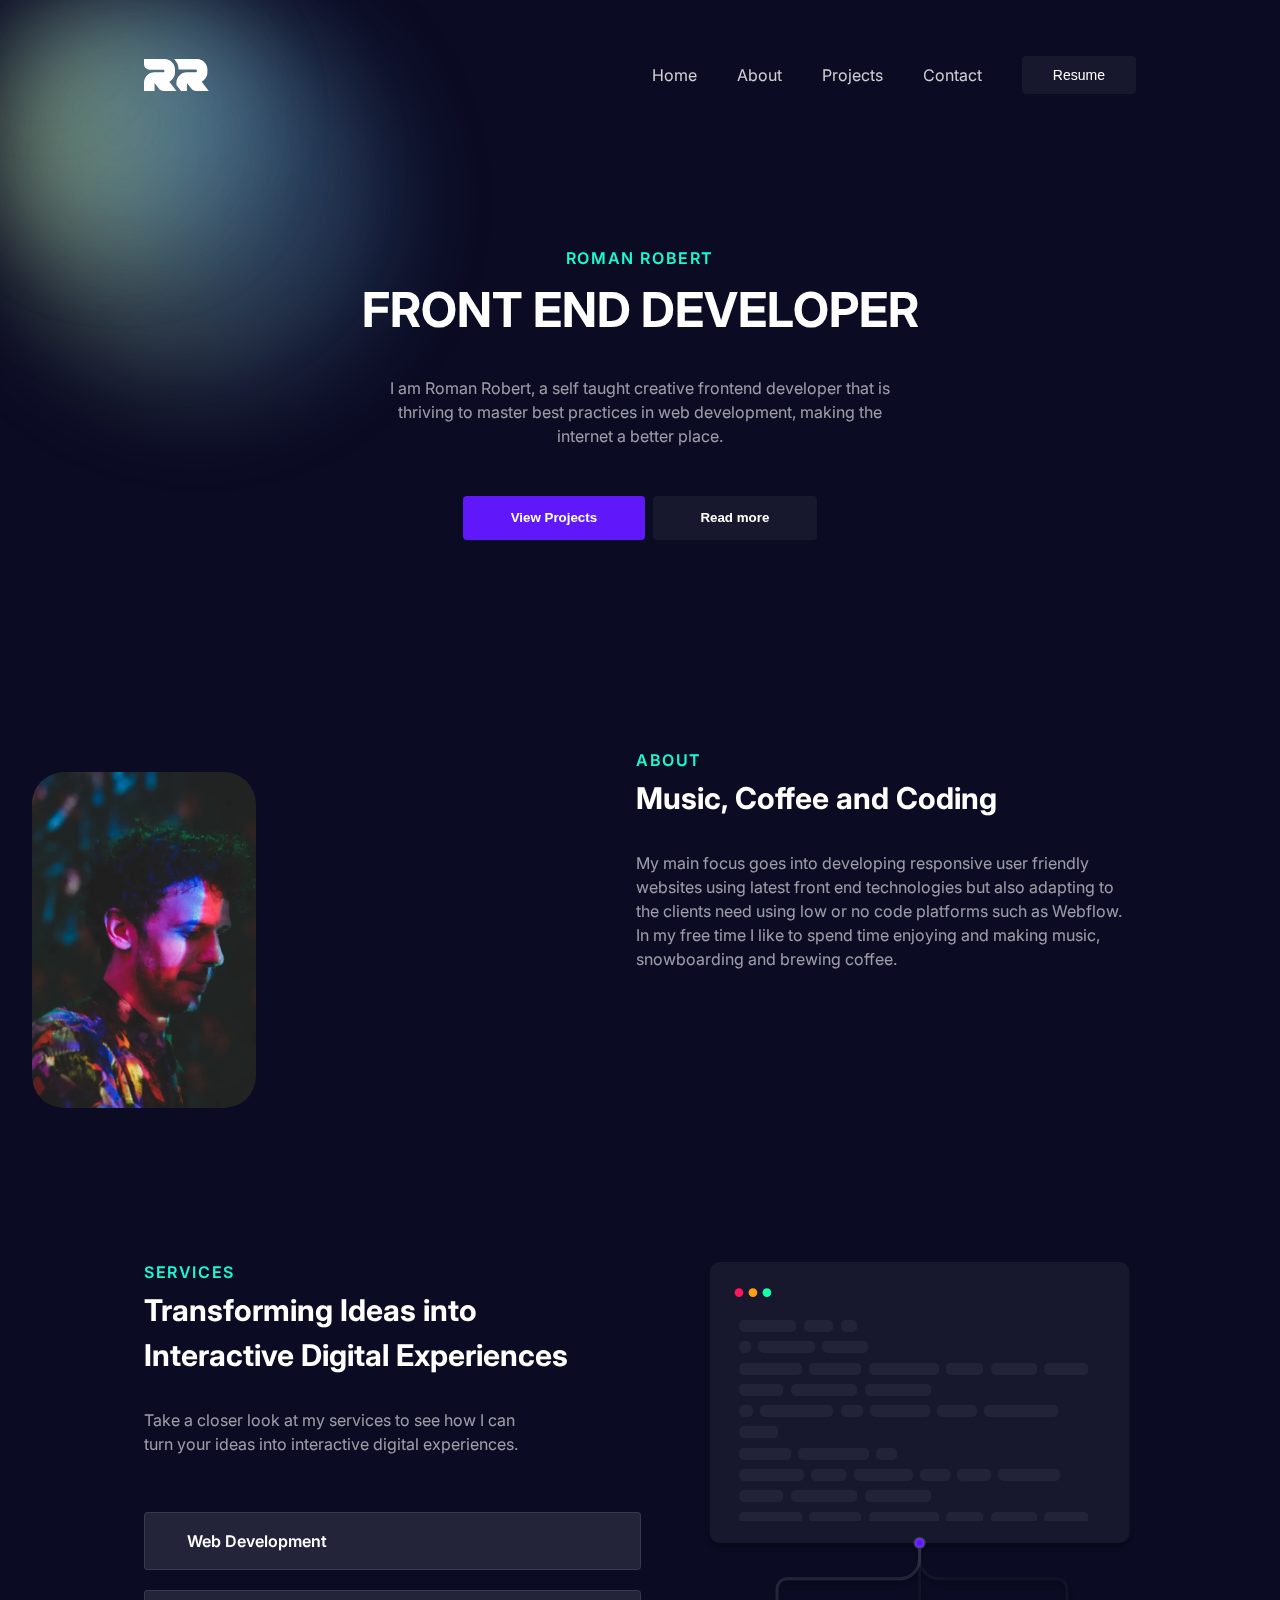
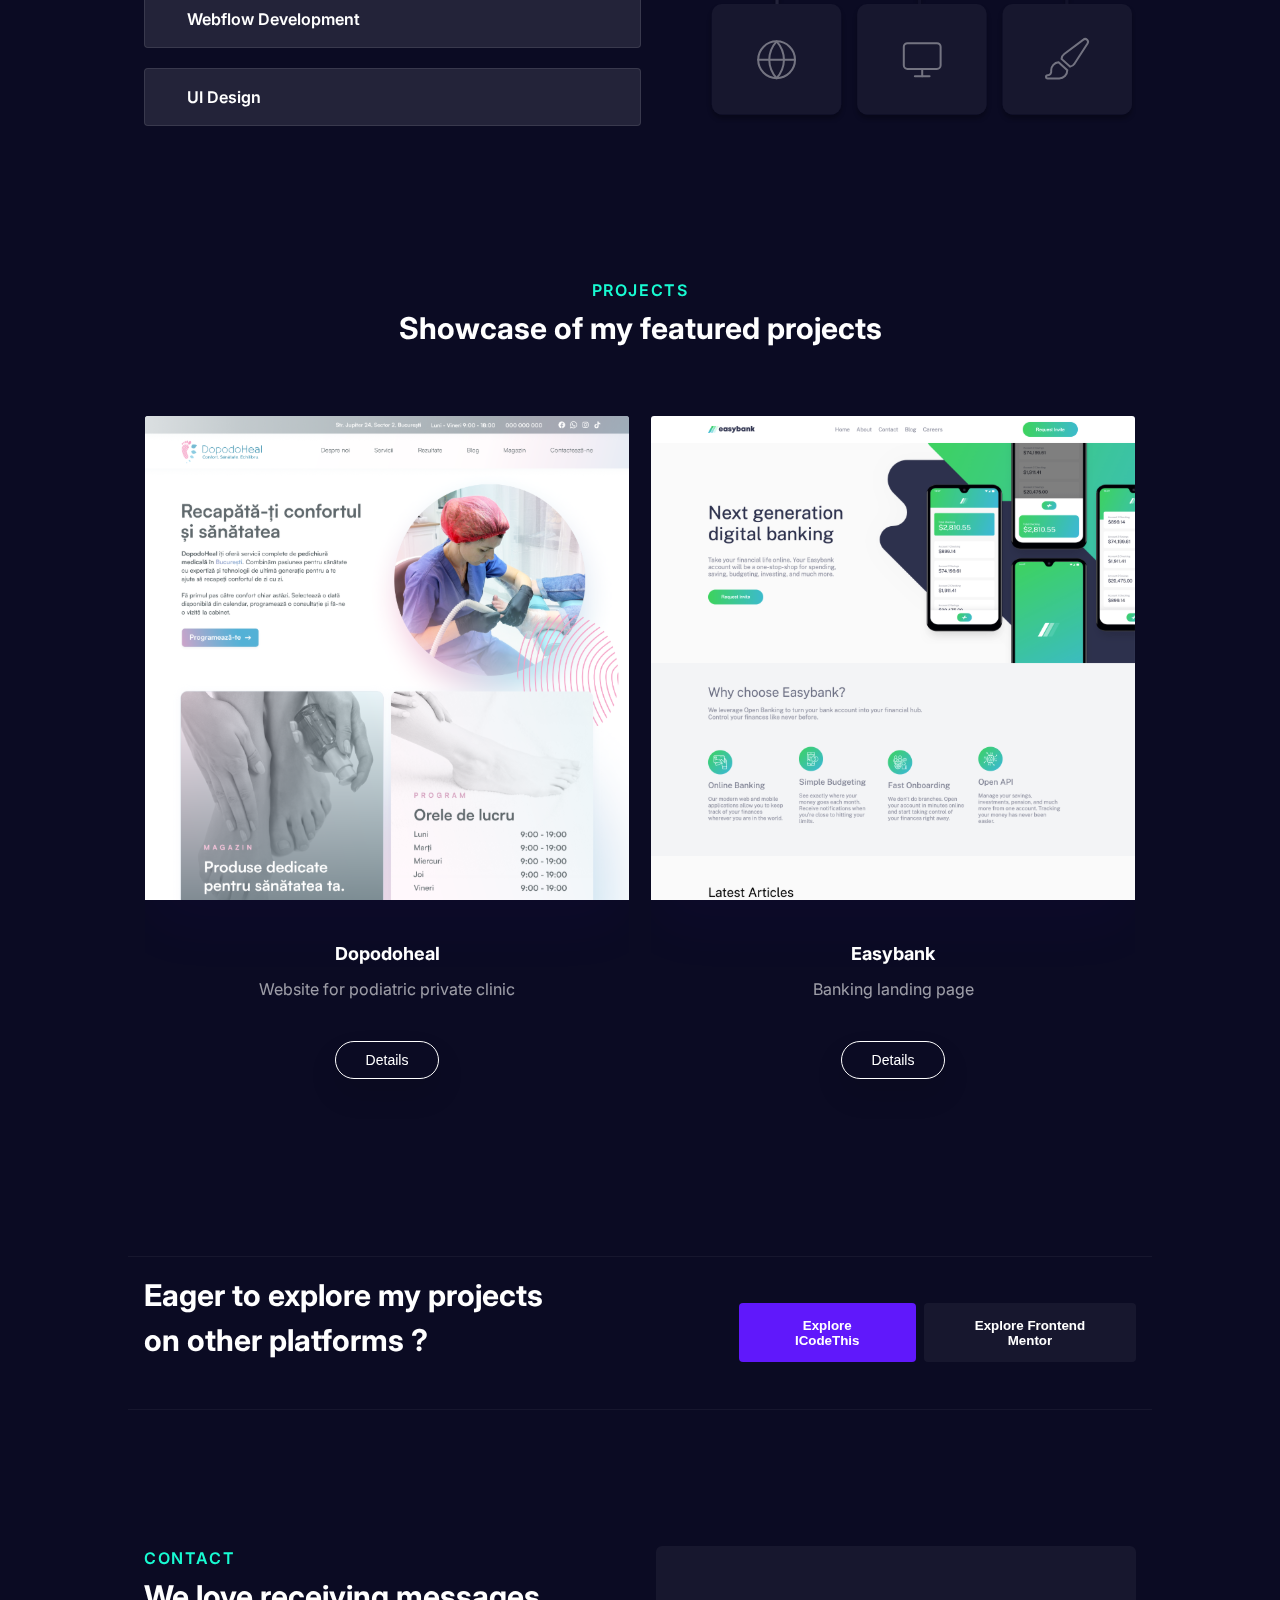
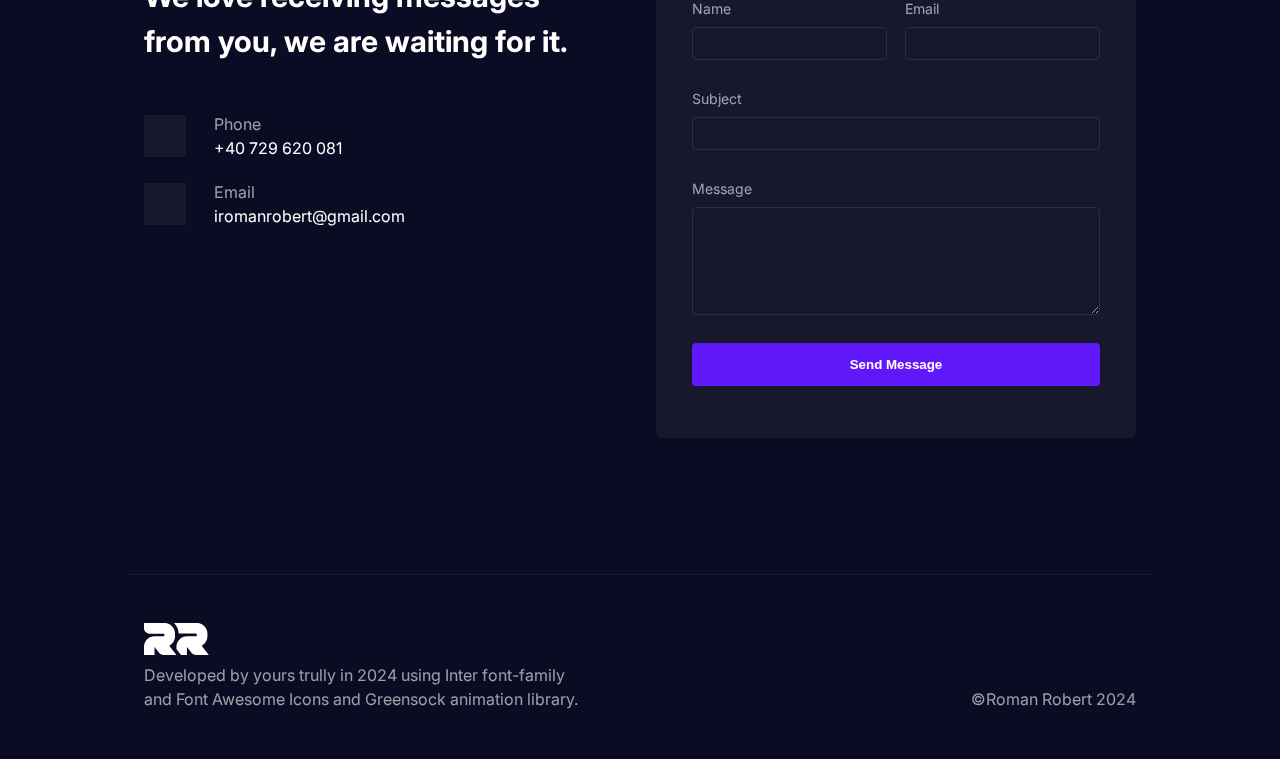
==== index.html @ 3826e57d "services section subtitle update" ====
<!DOCTYPE html>
<html lang="en">
  <head>
    <meta charset="UTF-8" />
    <meta name="viewport" content="width=device-width, initial-scale=1.0" />
    <meta name="view-transition" content="same-origin"/>
    <meta name="description" content="Explore stunning websites by an expert front-end developer! Discover user-friendly designs, seamless navigation, and the latest web technologies. Elevate your online presence with visually appealing and functional websites. Dive into a showcase of impressive digital work bringing your ideas to life. Ready to enhance your online success? Start your journey here with a front-end developer turning visions into engaging websites!">
    <link rel="preconnect" href="https://fonts.googleapis.com" />
    <link rel="preconnect" href="https://fonts.gstatic.com" crossorigin />
    <link
      href="https://fonts.googleapis.com/css2?family=Inter:wght@400;500;600;700&display=swap"
      rel="stylesheet"
    />
     <link rel="stylesheet" href="./styles/style.css" />
    <title>Roman Robert | Frontend Developer</title>
    <script src="https://unpkg.com/@dotlottie/player-component@latest/dist/dotlottie-player.mjs" type="module" defer></script> 
  </head>
  <body>
    <div class="blob"></div>
    <div class="blob"></div>
    <div class="blob"></div>
    <div class="blob"></div>
    <div class="blob"></div>
    <header class="main-header wrapper">
      <img class="logo " src="./assets/logo.svg" alt="Roman Robert logo" />

      <ul class="nav-list">
        <li class="nav-link"><a href="#home"onclick="lenis.scrollTo('#hero')">Home</a></li>
        <li class="nav-link"><a href="#about" onclick="lenis.scrollTo('#about')">About</a></li>
        <li class="nav-link"><a href="#projects" onclick="lenis.scrollTo('#projects')">Projects</a></li>
        <li class="nav-link"><a href="#contact" onclick="lenis.scrollTo('#contact')">Contact</a></li>
        <li>
          <a href="./assets/romanrobert-resume.pdf" download="romanrobert-resume">
            <button class="secondary small">Resume</button></a></li>
          
          
      </ul>
      

    <dotlottie-player class="mobile-nav-btn" src="https://lottie.host/5100dc45-b544-4fda-867f-167171de9f52/X0XYTdJD9v.json" background="transparent" speed="1" style="width: 32px; height: 32px;" ></dotlottie-player>

    </header>
    <section class="hero wrapper" id="home">
      <p class="accent-type stagger-item">Roman Robert</p>
      <h1 class="stagger-item">FRONT END DEVELOPER</h1>
      <p class="stagger-item">
        I am Roman Robert, a self taught creative frontend developer that is thriving to master best practices in web development, making the internet a better place.
      </p>
      <div class="button-group">
        <a href="#projects" onclick="lenis.scrollTo('#projects')">
        <button class="primary stagger-item">View Projects</button>
      </a>
      <a href="#about" onclick="lenis.scrollTo('#about')">
        <button class="secondary stagger-item">Read more</button>
      </a>
        
      </div>
    </section>
    <section class="about wrapper stagger-item" id="about">
      <div class="images">
        <div class="img-wrapper scroll-based-item">
          <img
          src="https://images.unsplash.com/photo-1534972195531-d756b9bfa9f2?q=80&w=1170&auto=format&fit=crop&ixlib=rb-4.0.3&ixid=M3wxMjA3fDB8MHxwaG90by1wYWdlfHx8fGVufDB8fHx8fA%3D%3D"
            
            alt=""
          />
        </div>
        <div class="img-wrapper">
          <img class="scroll-based-item"
          src="./assets/Picture.webp"
            alt=""
          />
        </div>
      </div>
      <div class="about-content">
        <p class="accent-type scroll-based-item">About</p>
        <h2>Music, Coffee and Coding</h2>
        <p>
            My main focus goes into developing responsive user friendly websites using latest front end technologies but also adapting to the clients need using low or no code platforms such as Webflow. <br> In my free time I like to spend time enjoying and making music, snowboarding and brewing coffee. 

        </p>
      </div>
    </section>
    <section class="skills wrapper" id="skills">
      <div class="skills-content">
        <p class="accent-type scroll-based-item">Services</p>
        <h2>
          Transforming Ideas into Interactive Digital Experiences
        </h2>
        <p>
          Take a closer look at my services to see how I can turn your ideas into  interactive digital experiences.
        </p>

        <ul>
          <li>
            <i class="fa-solid fa-globe fa-lg"></i>
            <p>Web Development</p>
          </li>
          <li>
            <i class="fa-solid fa-display fa-lg"></i>
            <p>Webflow Development</p>
          </li>
          <li>
            <i class="fa-solid fa-paintbrush fa-lg"></i>
            <p>UI Design</p>
          </li>
        </ul>
      </div>
      <img src="./assets/skills-illustration.svg" class="scroll-based-item"alt="" />
    </section>
    <section class="projects wrapper" id="projects">
      <header>
        <p class="accent-type scroll-based-item">Projects</p>
        <h2>Showcase of my featured projects</h2>
      </header>
      <div class="projects-content">
        <article class="project-card">
          <div class="project-img-wrapper ">
            <img
              src="./assets/dopodoheal.svg"
              alt=""
            />
          </div>
          <section class="project-card-content">
            <h3>Dopodoheal</h3>
            <p>Website for podiatric private clinic</p>
            <a href="./projects/dopdoheal.html">
              <button class="small ghost pill">Details</button>
            </a>
            
          </section>
        </article>
        <article class="project-card ">
          <div class="project-img-wrapper ">
            <img
              src="./assets/Easybank.svg"
              alt=""
            />
          </div>
          <section class="project-card-content">
            <h3>Easybank</h3>
            <p>Banking landing page</p>
            <a href="./projects/easybank.html">
              <button class="small ghost pill">Details</button>
            </a>
            
          </section>
        </article>
      </div>
    </section>
    <section class="cta wrapper scroll-based-item">
      <h2>Eager to explore my projects on other platforms ?</h2>
      <div class="button-group">
        <a href="https://icodethis.com/romanrobert" target="_blank">
            <button class="primary">Explore ICodeThis</button>
        </a>
       <a href="https://www.frontendmentor.io/profile/romanrobert" target="_blank">
            <button class="secondary">Explore Frontend Mentor</button>
       </a>
        
      </div>
    </section>
    <section class="contact wrapper">
      <div class="contact-content">
        <p class="accent-type scroll-based-item">Contact</p>
        <h2>We love receiving messages from you, we are waiting for it.</h2>
        <ul>
          <li class="contact-info scroll-based-item">
            <i class="fa-solid fa-phone-volume fa-lg"></i>
            <div class="info-wrapper">
              <p>Phone</p>
              <a href="tel:+40729620081">+40 729 620 081</a>
            </div>
          </li>
          <li class="contact-info scroll-based-item">
            <i class="fa-solid fa-envelope fa-lg"></i>
            <div class="info-wrapper">
              <p>Email</p>
              <a href="mailto:iromanrobert@gmail.com">iromanrobert@gmail.com</a>
            </div>
          </li>
        </ul>
      </div>
      <form  action="https://formspree.io/f/mayrnkpv"
      method="POST">
        <div class="form-group">
          <div class="input-container">
            <label for="name">Name</label>
            <input type="text" id="name" name="name" required/>
          </div>
          <div class="input-container">
            <label for="email">Email</label>
            <input type="email" id="email" name="email" required/>
          </div>
        </div>
        <div class="input-container">
          <label for="subject">Subject</label>
          <input type="text" id="subject" name="subject" required/>
        </div>
        <div class="input-container">
          <label for="message">Message</label>
          <textarea id="message" name="message" rows="6" name="message" required></textarea>
        </div>
        <button type="submit" class="primary">Send Message</button>
      </form>
    </section>
    <footer class="footer wrapper">
      <div class="left">
        <img class="logo" src="../assets/logo.svg" alt="Roman Robert logo" />
        <p>Developed by yours trully in 2024 using Inter font-family and Font Awesome Icons and Greensock animation library.</p>
      </div>
     
      <p>©Roman Robert 2024</p>
    </div>
  </footer>
    <script src="https://cdnjs.cloudflare.com/ajax/libs/gsap/3.12.4/gsap.min.js" integrity="sha512-EZI2cBcGPnmR89wTgVnN3602Yyi7muWo8y1B3a8WmIv1J9tYG+udH4LvmYjLiGp37yHB7FfaPBo8ly178m9g4Q==" crossorigin="anonymous" referrerpolicy="no-referrer"></script>
    <script src="https://cdnjs.cloudflare.com/ajax/libs/gsap/3.12.4/ScrollTrigger.min.js" integrity="sha512-OzC82YiH3UmMMs6Ydd9f2i7mS+UFL5f977iIoJ6oy07AJT+ePds9QOEtqXztSH29Nzua59fYS36knmMcv79GOg==" crossorigin="anonymous" referrerpolicy="no-referrer"></script>
    <script src="https://unpkg.com/split-type"></script>
    <script src="https://unpkg.com/@studio-freight/lenis@1.0.33/dist/lenis.min.js"></script> 
    <script src="https://kit.fontawesome.com/c6946f6a8f.js" crossorigin="anonymous"></script>
    <script src="./script.js"></script>
    <script src="./blobs.js"></script>
    <script src="./gsap.js"></script>
    
  </body>
</html>
---- styles/style.css ----
button {
  padding: 1em 3.5em;
  border-radius: 0.25rem;
  border: 1px solid transparent;
  font-weight: 600;
  color: rgb(255, 255, 255);
  word-wrap: break-word;
  transition: border 250ms cubic-bezier(0.46, 0.03, 0.52, 0.96), background-color 250ms ease, transform 100ms cubic-bezier(0.46, 0.03, 0.52, 0.96);
}

button:hover {
  cursor: pointer;
  transform: scale(1.025);
}

button:active {
  transform: scale(1);
}

button.primary {
  background-color: rgb(96, 24, 251);
}

button.primary:hover {
  background-color: rgba(96, 24, 251, 0.1);
  border: 1px solid rgb(96, 24, 251);
}

button.secondary {
  background-color: rgba(255, 255, 255, 0.05);
}

button.secondary:hover {
  background-color: rgba(255, 255, 255, 0.1);
  border: 1px solid rgba(255, 255, 255, 0.1);
}

button.small {
  font-size: 0.875rem;
  padding: 0.625rem 1.875rem;
  font-weight: 500;
}

button.pill {
  border-radius: 100vw;
  border: 1px solid rgb(255, 255, 255);
  box-shadow: 0px 15px 30px 0px rgba(0, 0, 0, 0.1);
  background-color: transparent;
  margin-top: 2.5rem;
}

.button-group {
  display: flex;
  align-items: center;
  gap: 0.5rem;
}

@media screen and (max-width: 30rem) {
  .button-group {
    flex-direction: column;
    width: 100%;
  }
  .button-group button {
    width: 100%;
  }
}
section.cta {
  margin-top: 7.5rem;
}

.cta {
  display: flex;
  justify-content: space-between;
  align-items: center;
  padding: 3rem 0rem;
  border-top: 1px solid rgba(255, 255, 255, 0.05);
  border-bottom: 1px solid rgba(255, 255, 255, 0.05);
  gap: 1rem;
}

.cta h2 {
  max-width: 30ch;
}

@media screen and (max-width: 700px) {
  section.cta {
    margin-top: 3rem;
  }
  .cta {
    flex-direction: column;
    text-align: center;
  }
}
html {
  font-family: "Inter", sans-serif;
  overflow-x: hidden;
}

body {
  color: rgb(255, 255, 255);
  background-color: rgb(11, 11, 35);
  line-height: 1.5;
  overflow-x: hidden;
}

h1,
h2,
h3 {
  font-weight: 700;
  color: rgb(255, 255, 255);
  text-wrap: balance;
}

h1,
h2 {
  margin-bottom: 1.875rem;
}

h1 {
  font-size: clamp(2rem, 4vw, 3rem);
}

h2 {
  font-size: clamp(1.25rem, 4vw, 1.875rem);
}

h3 {
  font-size: clamp(1rem, 4vw, 1.125rem);
  margin-bottom: 0.625rem;
}

p {
  color: rgba(255, 255, 255, 0.6);
}

p.accent-type {
  font-weight: 600;
  color: rgb(24, 251, 210);
  letter-spacing: 0.1rem;
  text-transform: uppercase;
  margin-bottom: 0.25rem;
}

.wrapper {
  max-width: clamp(20rem, 100vw, 64rem);
  padding: 1rem;
  margin: 0 auto;
}

html.lenis {
  height: auto;
}

.lenis.lenis-smooth {
  scroll-behavior: auto !important;
}

.lenis.lenis-smooth [data-lenis-prevent] {
  overscroll-behavior: contain;
}

.lenis.lenis-stopped {
  overflow: hidden;
}

.lenis.lenis-scrolling iframe {
  pointer-events: none;
}

.stagger-item {
  transform: translateY(2rem);
  opacity: 0;
  transition: transform 500ms cubic-bezier(0.46, 0.03, 0.52, 0.96), opacity 500ms cubic-bezier(0.46, 0.03, 0.52, 0.96);
}

@keyframes fadeOut {
  0% {
    opacity: 1;
  }
  100% {
    opacity: 0;
  }
}
@keyframes fadeIn {
  0% {
    opacity: 0;
  }
  100% {
    opacity: 1;
  }
}
::view-transition-old(root) {
  animation: fadeOut 300ms ease;
}

::view-transition-new(root) {
  animation: fadeIn 300ms ease;
}

*,
*::after,
*::before {
  padding: 0;
  margin: 0;
  box-sizing: border-box;
}

a {
  text-decoration: none;
  color: unset;
}

li {
  list-style: none;
}

img {
  max-width: 100%;
  display: block;
  -o-object-fit: cover;
     object-fit: cover;
}

.logo {
  max-height: 2rem;
}

header.main-header {
  display: flex;
  justify-content: space-between;
  align-items: center;
  margin-top: 2.5rem;
  position: relative;
  z-index: 99;
}

.nav-list-wrapper {
  display: flex;
  flex-direction: row;
  justify-content: space-between;
  gap: 2.5rem;
}

.nav-list {
  display: flex;
  align-items: center;
  gap: 2.5rem;
  color: rgba(255, 255, 255, 0.8);
}

.nav-list li {
  transition: opacity 250ms cubic-bezier(0.46, 0.03, 0.52, 0.96), transform 250ms cubic-bezier(0.46, 0.03, 0.52, 0.96);
}

.nav-link {
  position: relative;
}

.nav-link::after {
  content: "";
  position: absolute;
  width: 100%;
  height: 0.125rem;
  background-color: rgba(255, 255, 255, 0.8);
  bottom: -0.125rem;
  left: 0;
  transform-origin: right;
  transform: scale(0);
  transition: transform 300ms cubic-bezier(0.46, 0.03, 0.52, 0.96);
}

.nav-link:hover {
  color: rgb(255, 255, 255);
  cursor: pointer;
}

.nav-link:hover:after {
  transform-origin: left;
  transform: scale(1);
  background-color: rgb(255, 255, 255);
}

.mobile-nav-btn {
  display: none;
}

@media screen and (max-width: 35rem) {
  .mobile-nav-btn {
    display: block;
    z-index: 1000;
  }
  .mobile-nav-btn:hover {
    cursor: pointer;
  }
  .nav-list {
    position: absolute;
    padding: 10rem 2rem;
    width: 100vw;
    min-height: 100vh;
    top: -2.5rem;
    right: 0;
    flex-direction: column;
    background-color: rgba(11, 11, 35, 0.75);
    -webkit-backdrop-filter: blur(10px);
            backdrop-filter: blur(10px);
    transform: translateX(120%);
    opacity: 1;
    transition: transform 500ms cubic-bezier(0.46, 0.03, 0.52, 0.96), opacity 500ms cubic-bezier(0.46, 0.03, 0.52, 0.96);
  }
}
section.hero {
  margin-top: 7.5rem;
  display: flex;
  justify-content: center;
  align-items: center;
  flex-direction: column;
}

section.hero p {
  max-width: 50ch;
  text-align: center;
}

section.hero .button-group {
  margin-top: 3rem;
}

@media screen and (max-width: 45rem) {
  section.hero {
    margin-top: 3rem;
    justify-content: flex-start;
    text-align: center;
  }
}
.about {
  margin-top: 7.5rem;
  display: flex;
  justify-content: space-between;
  align-items: center;
  gap: 1rem;
}

.images {
  display: flex;
  position: relative;
  align-items: flex-end;
  max-width: -moz-fit-content;
  max-width: fit-content;
}

.img-wrapper {
  max-width: 20rem;
  overflow: hidden;
  border-radius: 2rem;
  aspect-ratio: 2/3;
}

.img-wrapper:nth-child(2) {
  max-width: 14rem;
  min-height: 18rem;
  transform: translate(-50%, 5rem);
}

.images .img-wrapper img {
  min-height: 100%;
  transition: scale 500ms cubic-bezier(0.46, 0.03, 0.52, 0.96);
}

.about-content p {
  max-width: 50ch;
}

.img-wrapper:hover img {
  scale: 1.5;
}

@media screen and (max-width: 45rem) {
  section.about {
    margin-top: 3rem;
    flex-direction: column;
    justify-content: space-between;
    align-items: start;
  }
  .images {
    align-items: center;
    margin-left: auto;
  }
  .img-wrapper:nth-child(2) {
    transform: translate(0rem, 0rem);
    justify-self: end;
  }
  .img-wrapper:nth-child(1) {
    display: none;
  }
}
.blob {
  --position-x: 4vw;
  --position-y: 5vh;
  --animate-to-x: 10vw;
  --animate-to-y: 20vh;
  position: fixed;
  z-index: -1;
  background: linear-gradient(to right, #c2e59c, #64b3f4);
  width: 15rem;
  height: 15rem;
  border-radius: 100vw;
  filter: blur(50px);
  opacity: 0.2;
  animation: move 10s cubic-bezier(0.46, 0.03, 0.52, 0.96) infinite alternate;
}

.blob:nth-child(2) {
  background-color: linear-gradient(to right, #fe8c00, #f83600);
  width: 25rem;
  height: 25rem;
}

.blob:nth-child(3) {
  background-color: linear-gradient(to right, #ba5370, #f4e2d8);
  width: 20rem;
  height: 20rem;
}

.blob:nth-child(4) {
  background-color: linear-gradient(to right, #fffc00, #ffffff);
  width: 5rem;
  height: 5rem;
}

@keyframes move {
  0% {
    transform: translate(var(--position-x), var(--position-y));
  }
  100% {
    transform: translate(var(--animate-to-x), var(--animate-to-y));
  }
}
section.skills {
  margin-top: 12.5rem;
  display: flex;
  justify-content: space-between;
  align-items: center;
  gap: 4rem;
}

section.skills img {
  max-width: 50%;
}

.skills-content h2 {
  max-width: 30ch;
}

.skills-content p {
  text-wrap: balance;
}

.skills-content ul {
  margin-top: 3.5rem;
  display: flex;
  flex-direction: column;
  gap: 1.25rem;
}

.skills-content ul li {
  padding: 1rem 1.25rem;
  display: flex;
  align-items: center;
  gap: 1.365rem;
  color: rgb(255, 255, 255);
  border: 1px solid rgba(255, 255, 255, 0.1);
  background-color: rgba(255, 255, 255, 0.1);
  border-radius: 0.25rem;
}

.skills-content ul li p {
  color: rgb(255, 255, 255);
  font-weight: 600;
}

@media screen and (max-width: 45rem) {
  section.skills {
    margin-top: 3rem;
  }
  section.skills img {
    display: none;
  }
}
section.projects {
  margin-top: 7.5rem;
}

.projects header {
  text-align: center;
}

.projects-content {
  margin-top: 4rem;
  display: grid;
  grid-template-columns: repeat(2, 1fr);
  justify-content: end;
  align-items: center;
  gap: 1.25rem;
}

.projects-content article {
  display: flex;
  align-items: center;
  flex-direction: column;
  text-align: center;
  gap: 2.5rem;
  border-radius: 0.25rem;
  overflow: hidden;
  padding: 0rem 0rem 2.5rem 0rem;
  border: 1px solid transparent;
  transition: all 500ms cubic-bezier(0.46, 0.03, 0.52, 0.96);
}

.projects-content article:hover {
  border: 1px solid rgba(255, 255, 255, 0.1);
  background-color: rgba(255, 255, 255, 0.05);
}

.projects-content article:hover .project-img-wrapper img {
  scale: 1.2;
}

.project-img-wrapper {
  overflow: hidden;
  box-shadow: 0px 30px 60px 0px rgba(96, 22, 252, 0.03);
}

.project-img-wrapper img {
  transition: all 500ms cubic-bezier(0.46, 0.03, 0.52, 0.96);
  aspect-ratio: 1;
  -o-object-position: top;
     object-position: top;
}

@media screen and (max-width: 45rem) {
  section.projects {
    margin-top: 3rem;
  }
  .projects-content article {
    gap: 1rem;
  }
  button.pill {
    margin-top: 1rem;
  }
  .projects-content {
    grid-template-columns: repeat(1, 1fr);
  }
}
section.contact {
  margin-top: 7.5rem;
  display: flex;
}

section.contact ul {
  margin-top: 3rem;
  display: flex;
  flex-direction: column;
  gap: 1.25rem;
}

.contact-info {
  display: flex;
  align-items: center;
  gap: 1.75rem;
  max-width: -moz-max-content;
  max-width: max-content;
}

section.contact ul li i {
  padding: 1.25rem;
  background-color: rgba(255, 255, 255, 0.05);
  border: 1px solid transparent;
  transition: all 250ms cubic-bezier(0.46, 0.03, 0.52, 0.96);
  display: flex;
  justify-content: center;
  align-items: center;
  aspect-ratio: 1;
}

.contact-info:hover i {
  border: 1px solid rgba(255, 255, 255, 0.1);
  background-color: rgba(255, 255, 255, 0.1);
}

form {
  padding: 3.25rem 2.25rem;
  background-color: rgba(255, 255, 255, 0.05);
  border-radius: 0.375rem;
  flex-direction: column;
  gap: 1.75rem;
}

label {
  font-size: 0.875rem;
  color: rgba(255, 255, 255, 0.6);
}

input,
textarea {
  border: 1px solid rgba(255, 255, 255, 0.1);
  background-color: transparent;
  padding: 0.5rem;
  border-radius: 0.25rem;
  color: rgb(255, 255, 255);
  transition: all 350ms cubic-bezier(0.46, 0.03, 0.52, 0.96);
}

input:hover,
input:focus,
textarea:hover,
textarea:focus {
  border: 1px solid rgb(255, 255, 255);
  outline: none;
  cursor: pointer;
}

button[type=submit] {
  outline: none;
}

.form-group,
.input-container,
form {
  display: flex;
}

.form-group {
  gap: 1.125rem;
}

.input-container {
  flex-direction: column;
  gap: 0.5rem;
  flex-grow: 1;
}

@media screen and (max-width: 45rem) {
  section.contact {
    margin-top: 3rem;
    flex-direction: column;
  }
  section.contact ul {
    gap: 1rem;
    margin-bottom: 2rem;
  }
  .form-group {
    flex-direction: column;
  }
  form {
    padding: 1rem;
    box-shadow: 0px 30px 60px 0px rgba(96, 22, 252, 0.03);
  }
}
footer.footer {
  margin-top: 7.5rem;
  padding: 3rem 1rem;
  display: flex;
  align-items: end;
  justify-content: space-between;
  border-top: 1px solid rgba(255, 255, 255, 0.05);
  flex-wrap: wrap;
}

footer.footer .left p {
  margin-top: 0.5rem;
  text-wrap: balance;
  max-width: 45ch;
}

@media screen and (max-width: 45rem) {
  footer.footer {
    margin-top: 3rem;
  }
}
header.project-header {
  margin: 0 auto;
  padding: 7.5rem 0rem 4.5rem 0rem;
  border-bottom: 1px solid rgba(255, 255, 255, 0.1);
  text-align: center;
}

.project-details {
  margin-top: 4rem;
  display: grid;
  align-items: center;
  grid-template-columns: repeat(2, 1fr);
  gap: 2rem;
}

.project-details .project-img-wrapper {
  border-radius: 0.25rem;
  overflow: hidden;
  border: 1px solid rgba(255, 255, 255, 0.05);
}

.project-img-wrapper:hover img {
  scale: 1.2;
}

.project-information,
.project-information ul {
  display: flex;
  flex-direction: column;
}

.project-information ul {
  gap: 2.5rem;
  margin-top: 3.25rem;
}

.project-information ul li p:nth-child(2) {
  color: rgb(255, 255, 255);
}

.project-information button {
  margin-top: 1rem;
}

.project-information button i {
  margin-left: 0.5rem;
}

.project-information p a {
  text-decoration: underline;
  color: rgb(255, 255, 255);
}

@media screen and (max-width: 45rem) {
  header.project-header {
    padding: 3rem 0rem 3rem 0rem;
  }
  .project-details {
    grid-template-columns: repeat(1, 1fr);
    align-items: start;
  }
}/*# sourceMappingURL=style.css.map */
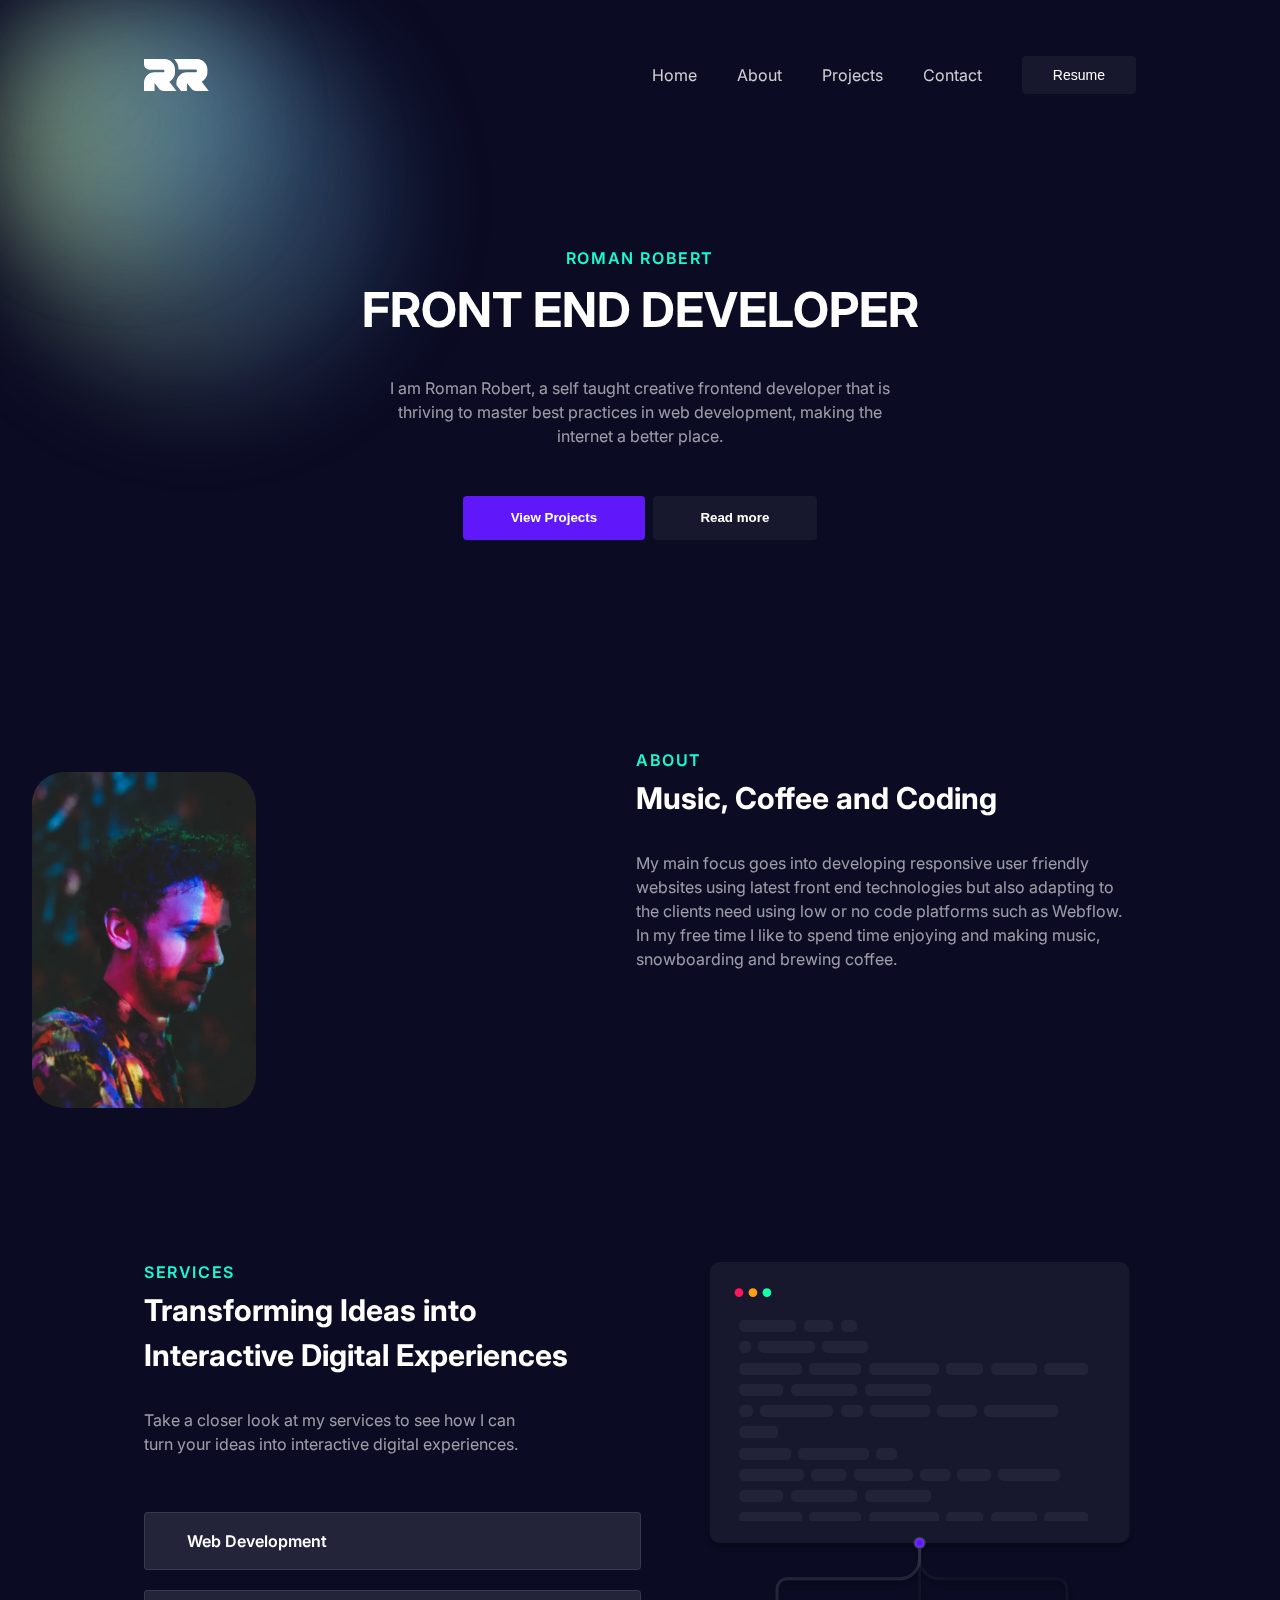
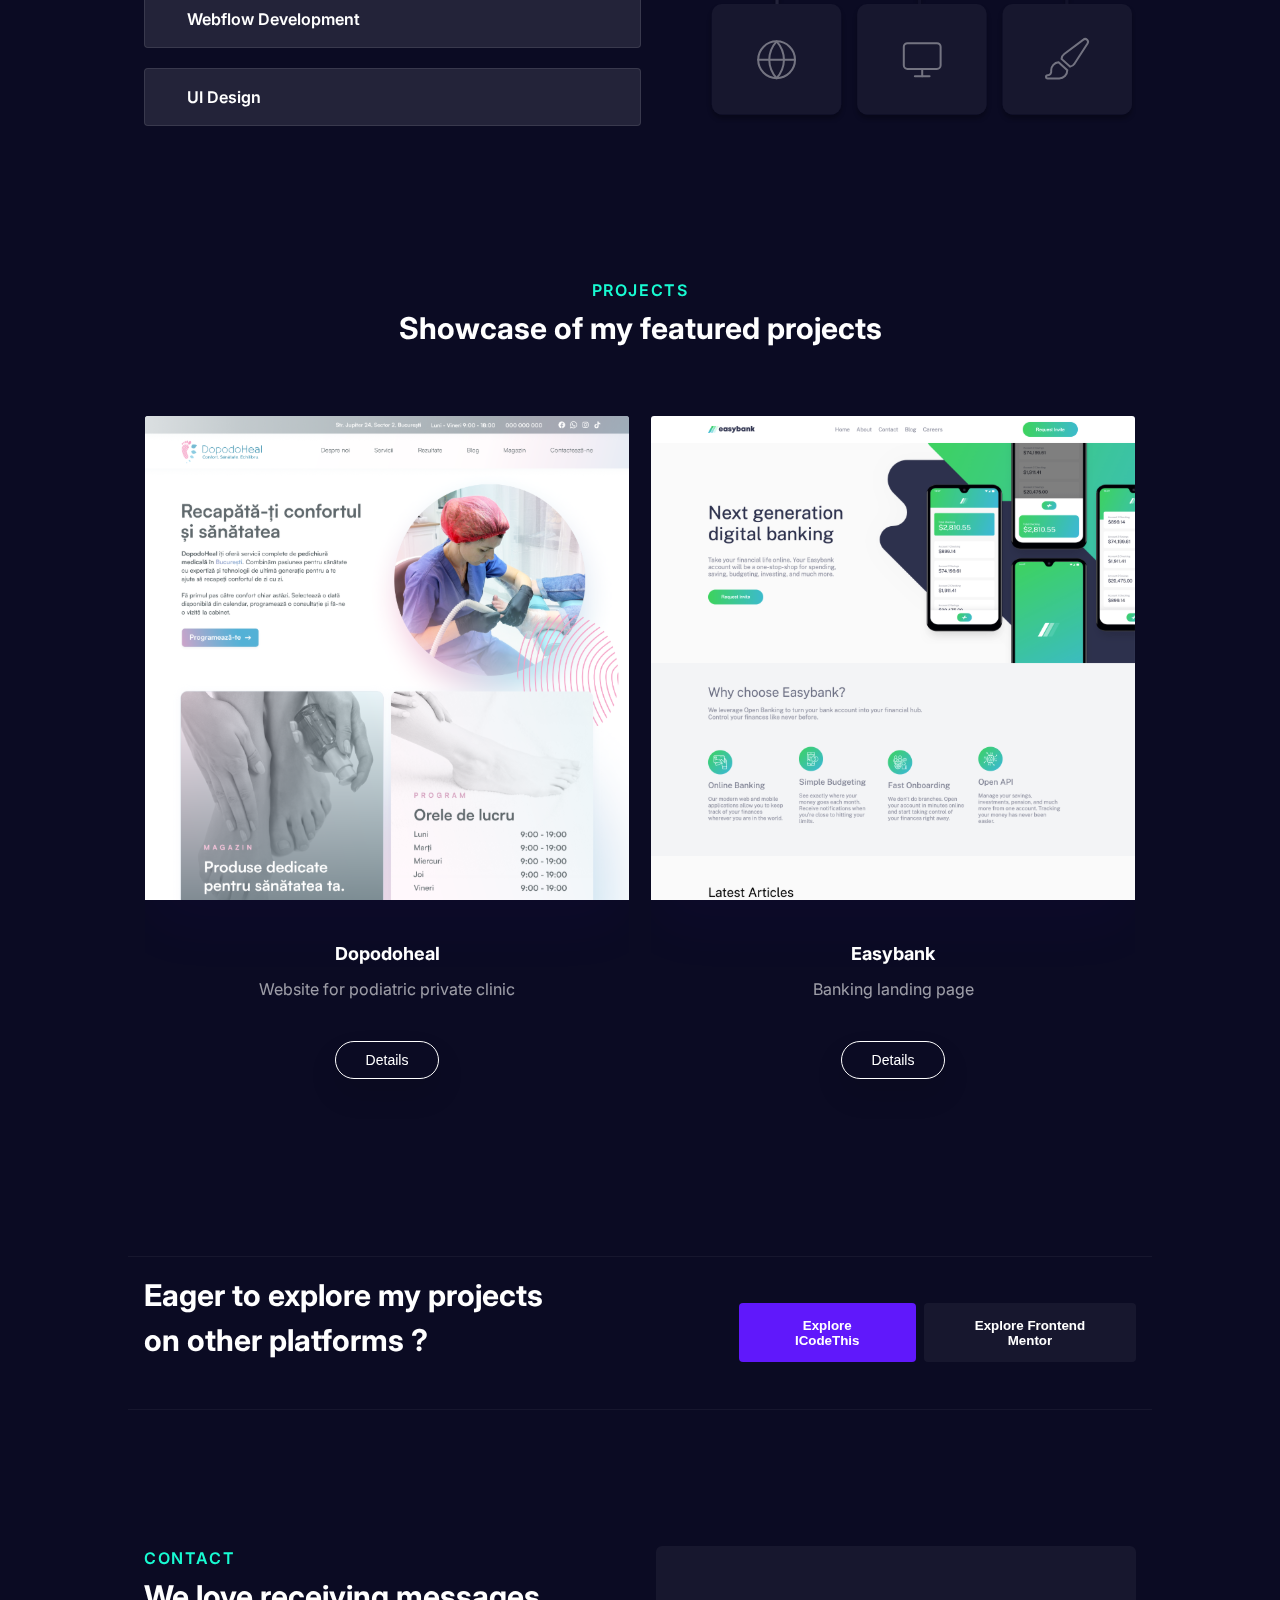
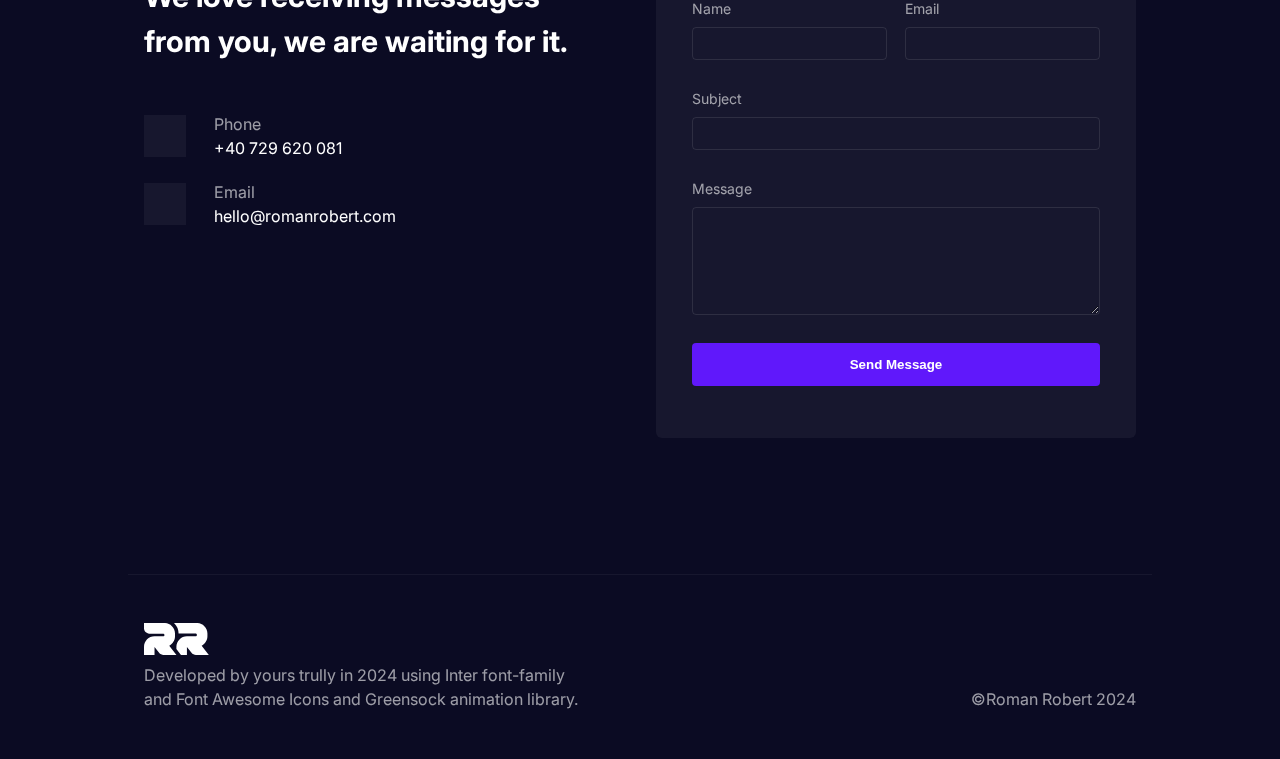
==== commit a4cbc3c3: "mail link fix" ====
--- a/index.html
+++ b/index.html
@@ -176,7 +176,7 @@
             <i class="fa-solid fa-envelope fa-lg"></i>
             <div class="info-wrapper">
               <p>Email</p>
-              <a href="mailto:iromanrobert@gmail.com">iromanrobert@gmail.com</a>
+              <a href="mailto:hello@romanrobert.com">hello@romanrobert.com</a>
             </div>
           </li>
         </ul>
@@ -206,7 +206,7 @@
     </section>
     <footer class="footer wrapper">
       <div class="left">
-        <img class="logo" src="../assets/logo.svg" alt="Roman Robert logo" />
+        <img class="logo" src="./assets/logo.svg" alt="Roman Robert logo" />
         <p>Developed by yours trully in 2024 using Inter font-family and Font Awesome Icons and Greensock animation library.</p>
       </div>
      
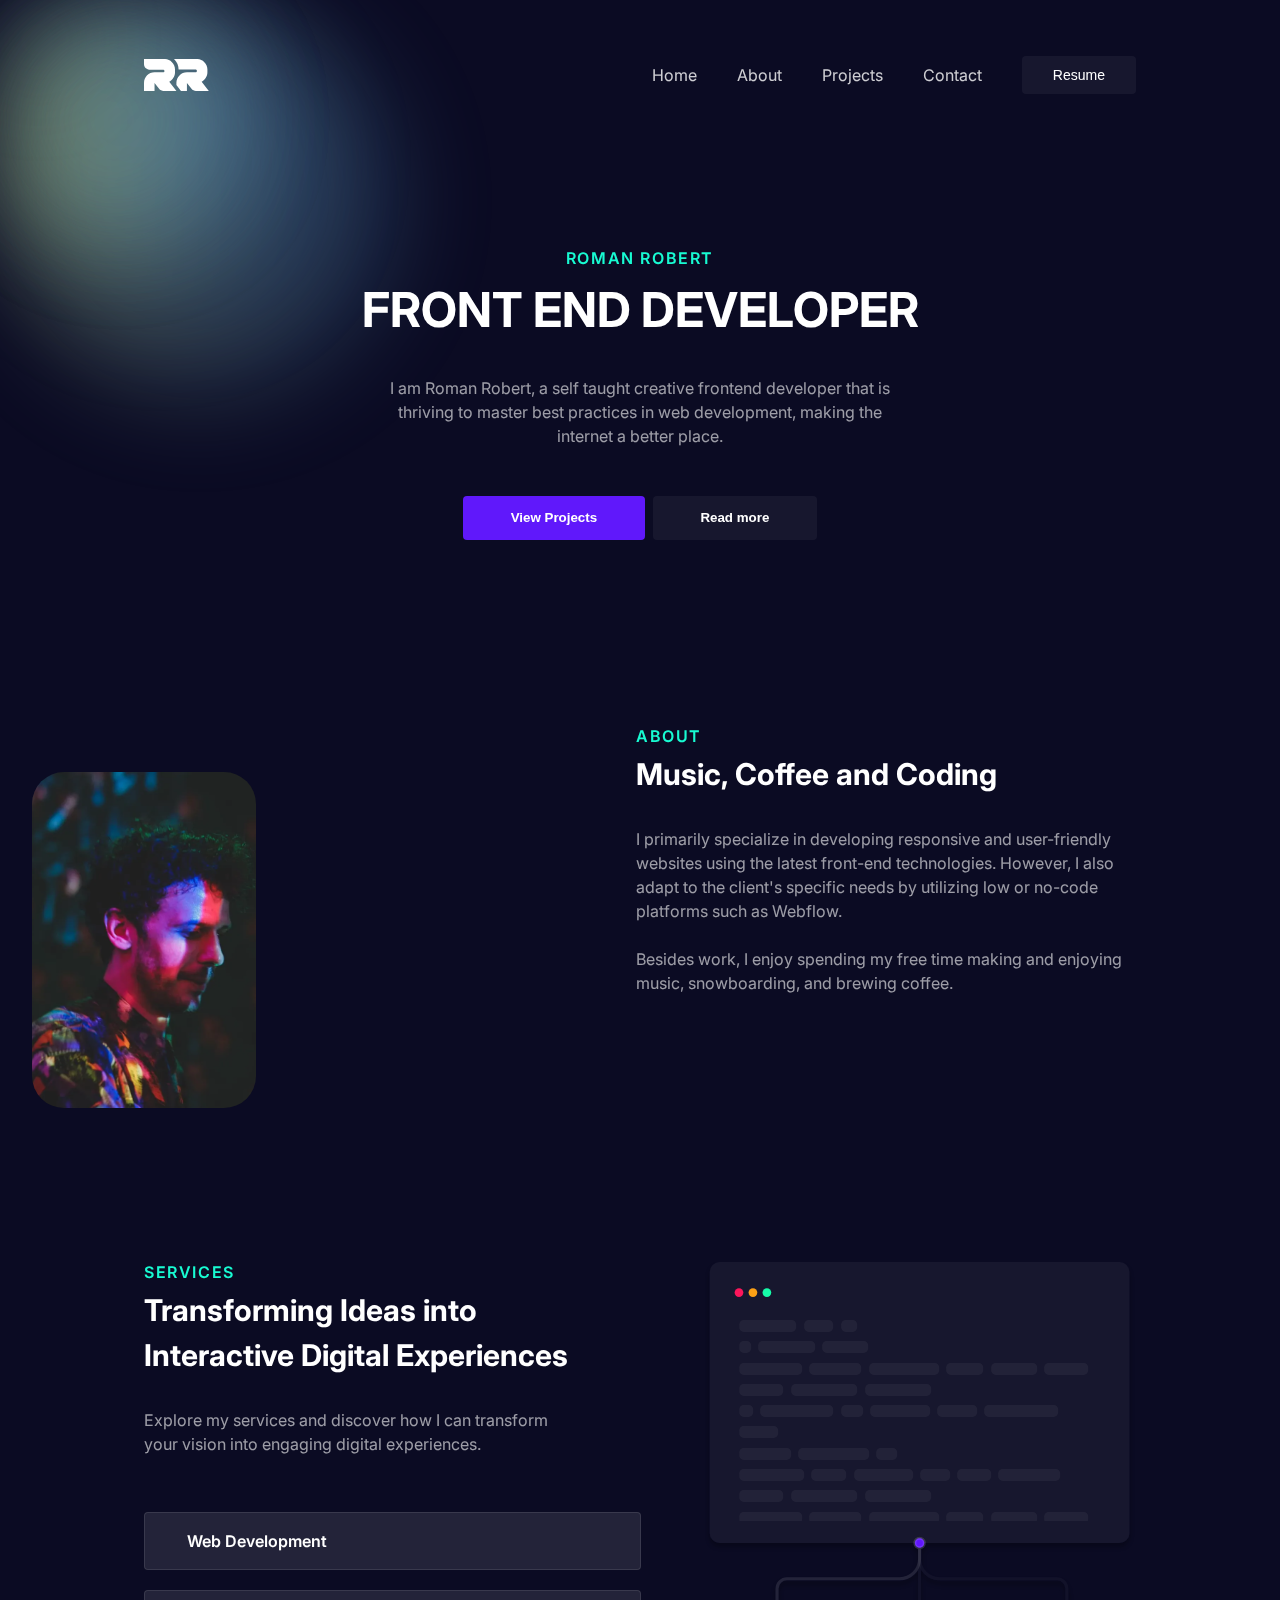
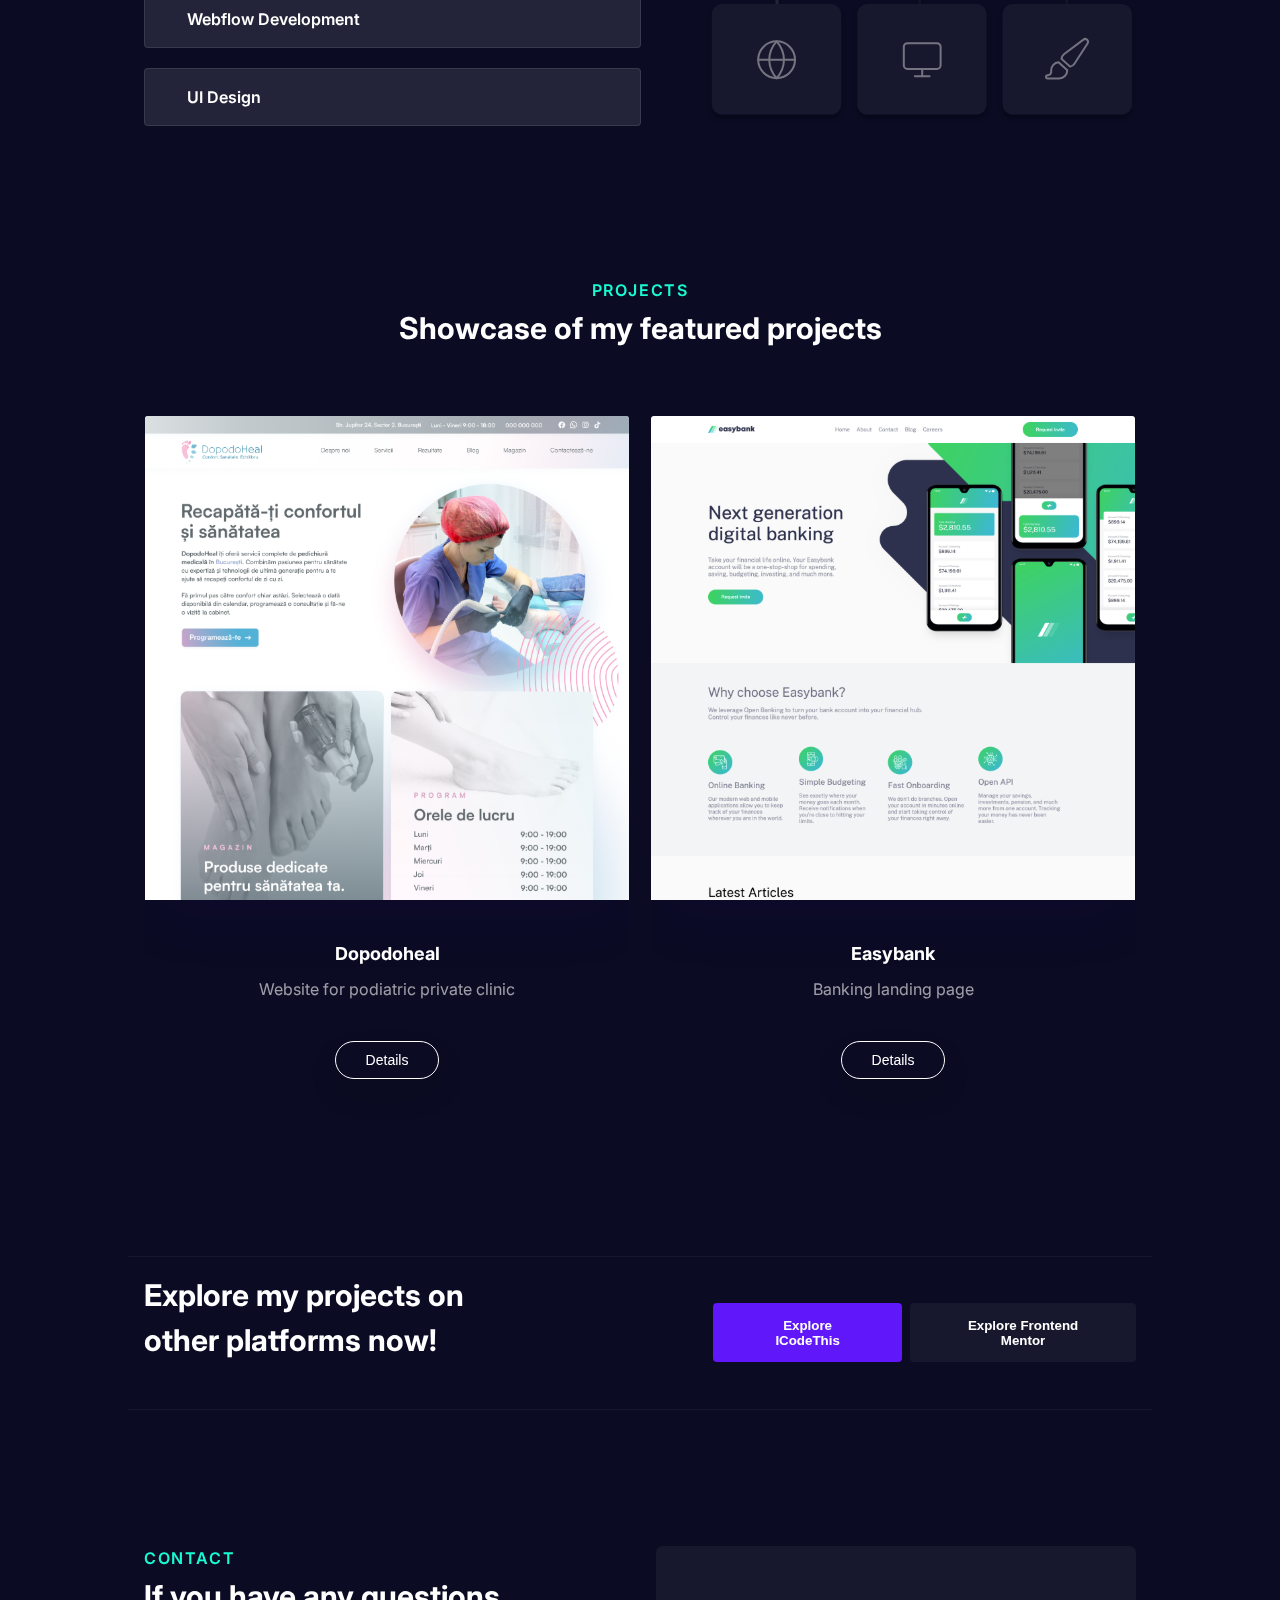
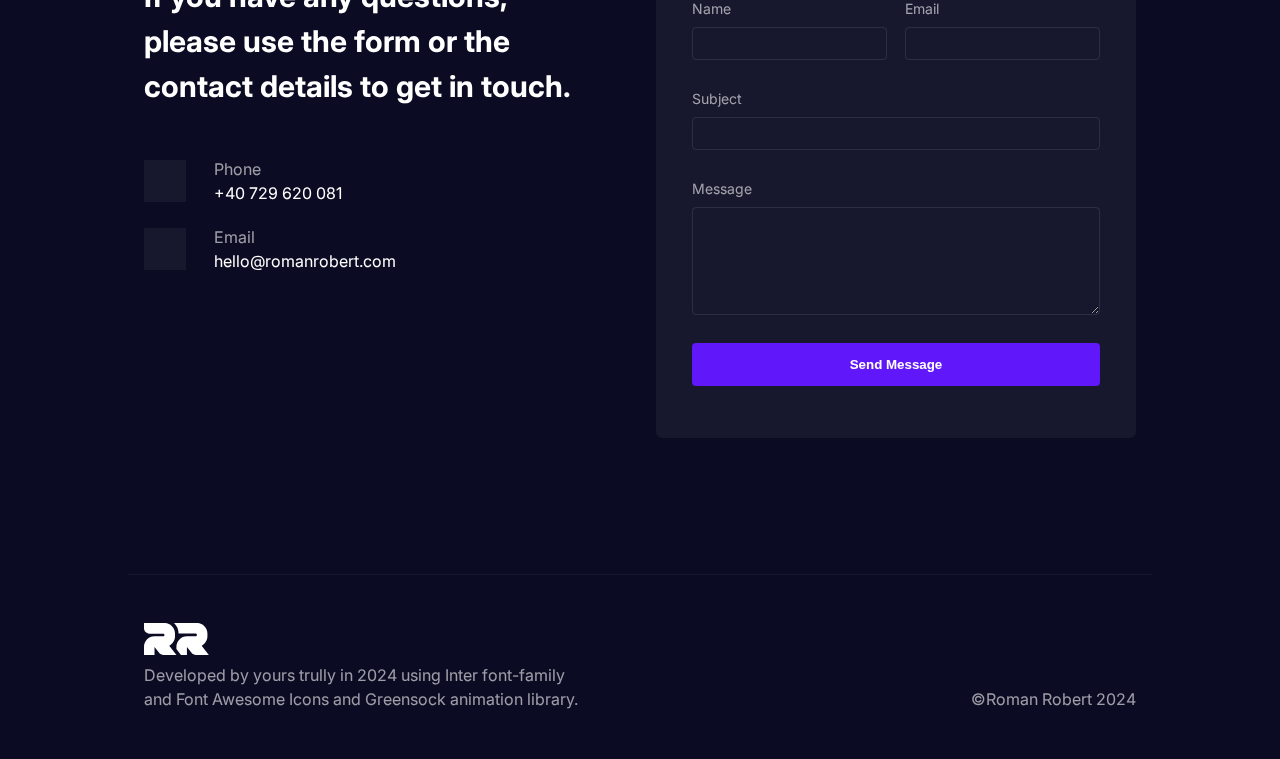
==== commit 383a4bfc: "copy update" ====
--- a/index.html
+++ b/index.html
@@ -76,7 +76,7 @@
         <p class="accent-type scroll-based-item">About</p>
         <h2>Music, Coffee and Coding</h2>
         <p>
-            My main focus goes into developing responsive user friendly websites using latest front end technologies but also adapting to the clients need using low or no code platforms such as Webflow. <br> In my free time I like to spend time enjoying and making music, snowboarding and brewing coffee. 
+          I primarily specialize in developing responsive and user-friendly websites using the latest front-end technologies.  However, I also adapt to the client's specific needs by utilizing low or no-code platforms such as Webflow. <br><br> Besides work, I enjoy spending my free time making and enjoying music, snowboarding, and brewing coffee.
 
         </p>
       </div>
@@ -88,7 +88,7 @@
           Transforming Ideas into Interactive Digital Experiences
         </h2>
         <p>
-          Take a closer look at my services to see how I can turn your ideas into  interactive digital experiences.
+          Explore my services and discover how I can transform your vision into engaging digital experiences.
         </p>
 
         <ul>
@@ -149,7 +149,7 @@
       </div>
     </section>
     <section class="cta wrapper scroll-based-item">
-      <h2>Eager to explore my projects on other platforms ?</h2>
+      <h2>Explore my projects on other platforms now!</h2>
       <div class="button-group">
         <a href="https://icodethis.com/romanrobert" target="_blank">
             <button class="primary">Explore ICodeThis</button>
@@ -163,7 +163,7 @@
     <section class="contact wrapper">
       <div class="contact-content">
         <p class="accent-type scroll-based-item">Contact</p>
-        <h2>We love receiving messages from you, we are waiting for it.</h2>
+        <h2>If you have any questions, please use the form or the contact details to get in touch.</h2>
         <ul>
           <li class="contact-info scroll-based-item">
             <i class="fa-solid fa-phone-volume fa-lg"></i>
--- a/styles/style.css
+++ b/styles/style.css
@@ -60,7 +60,8 @@
     flex-direction: column;
     width: 100%;
   }
-  .button-group button {
+  .button-group button,
+  a {
     width: 100%;
   }
 }
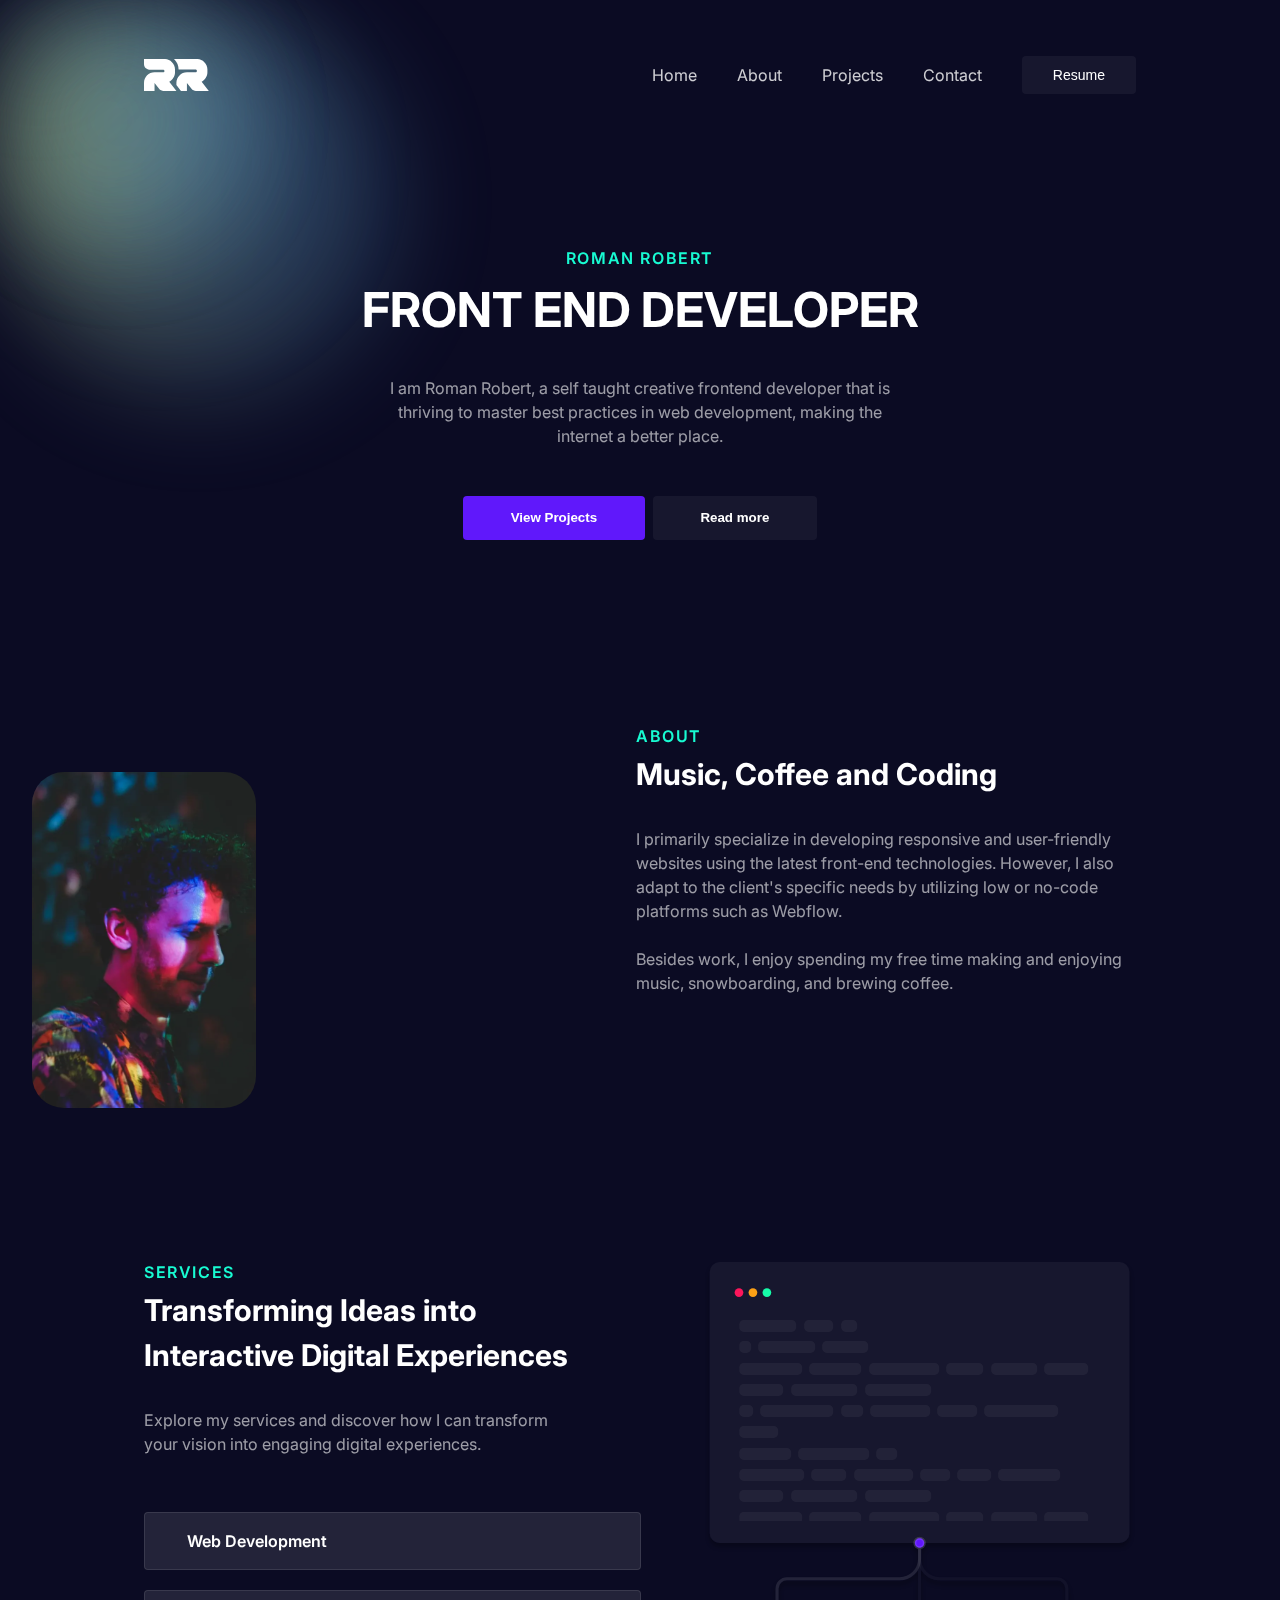
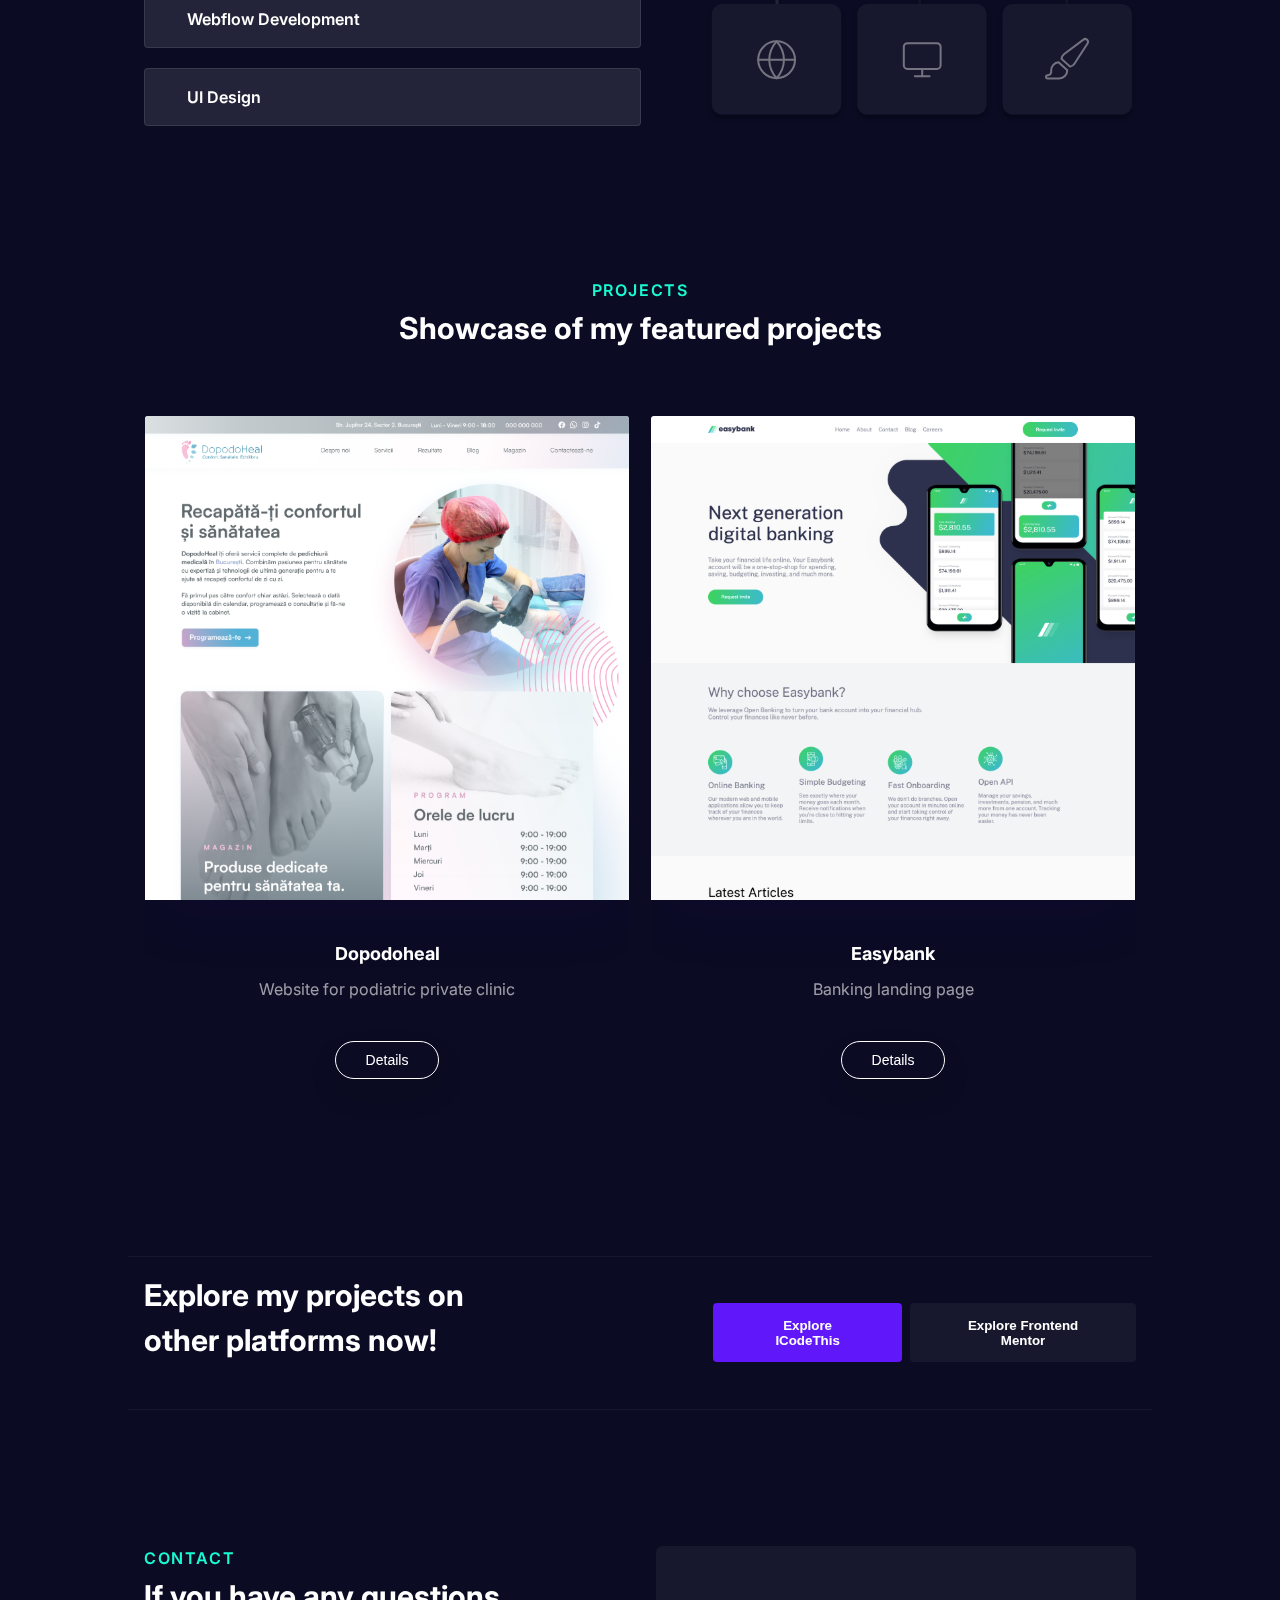
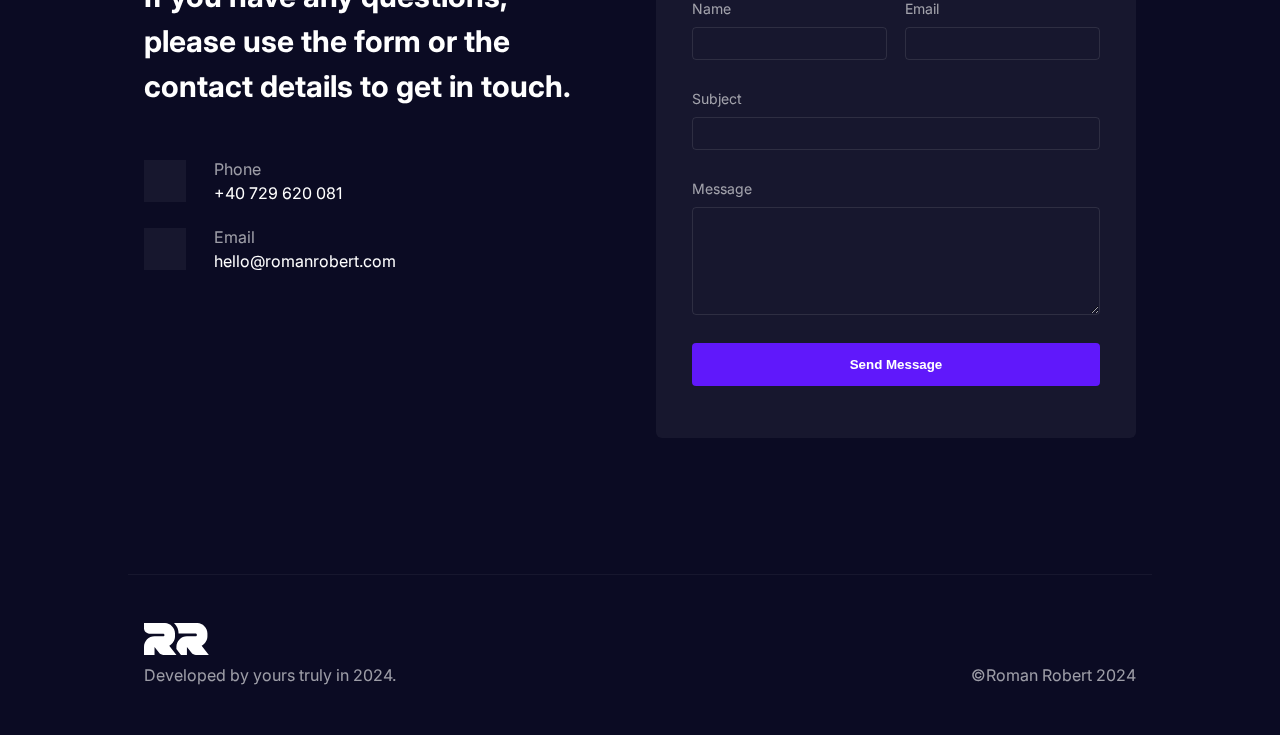
==== commit 71100bcd: "changes" ====
--- a/index.html
+++ b/index.html
@@ -207,7 +207,7 @@
     <footer class="footer wrapper">
       <div class="left">
         <img class="logo" src="./assets/logo.svg" alt="Roman Robert logo" />
-        <p>Developed by yours trully in 2024 using Inter font-family and Font Awesome Icons and Greensock animation library.</p>
+        <p>Developed by yours truly in 2024.</p>
       </div>
      
       <p>©Roman Robert 2024</p>
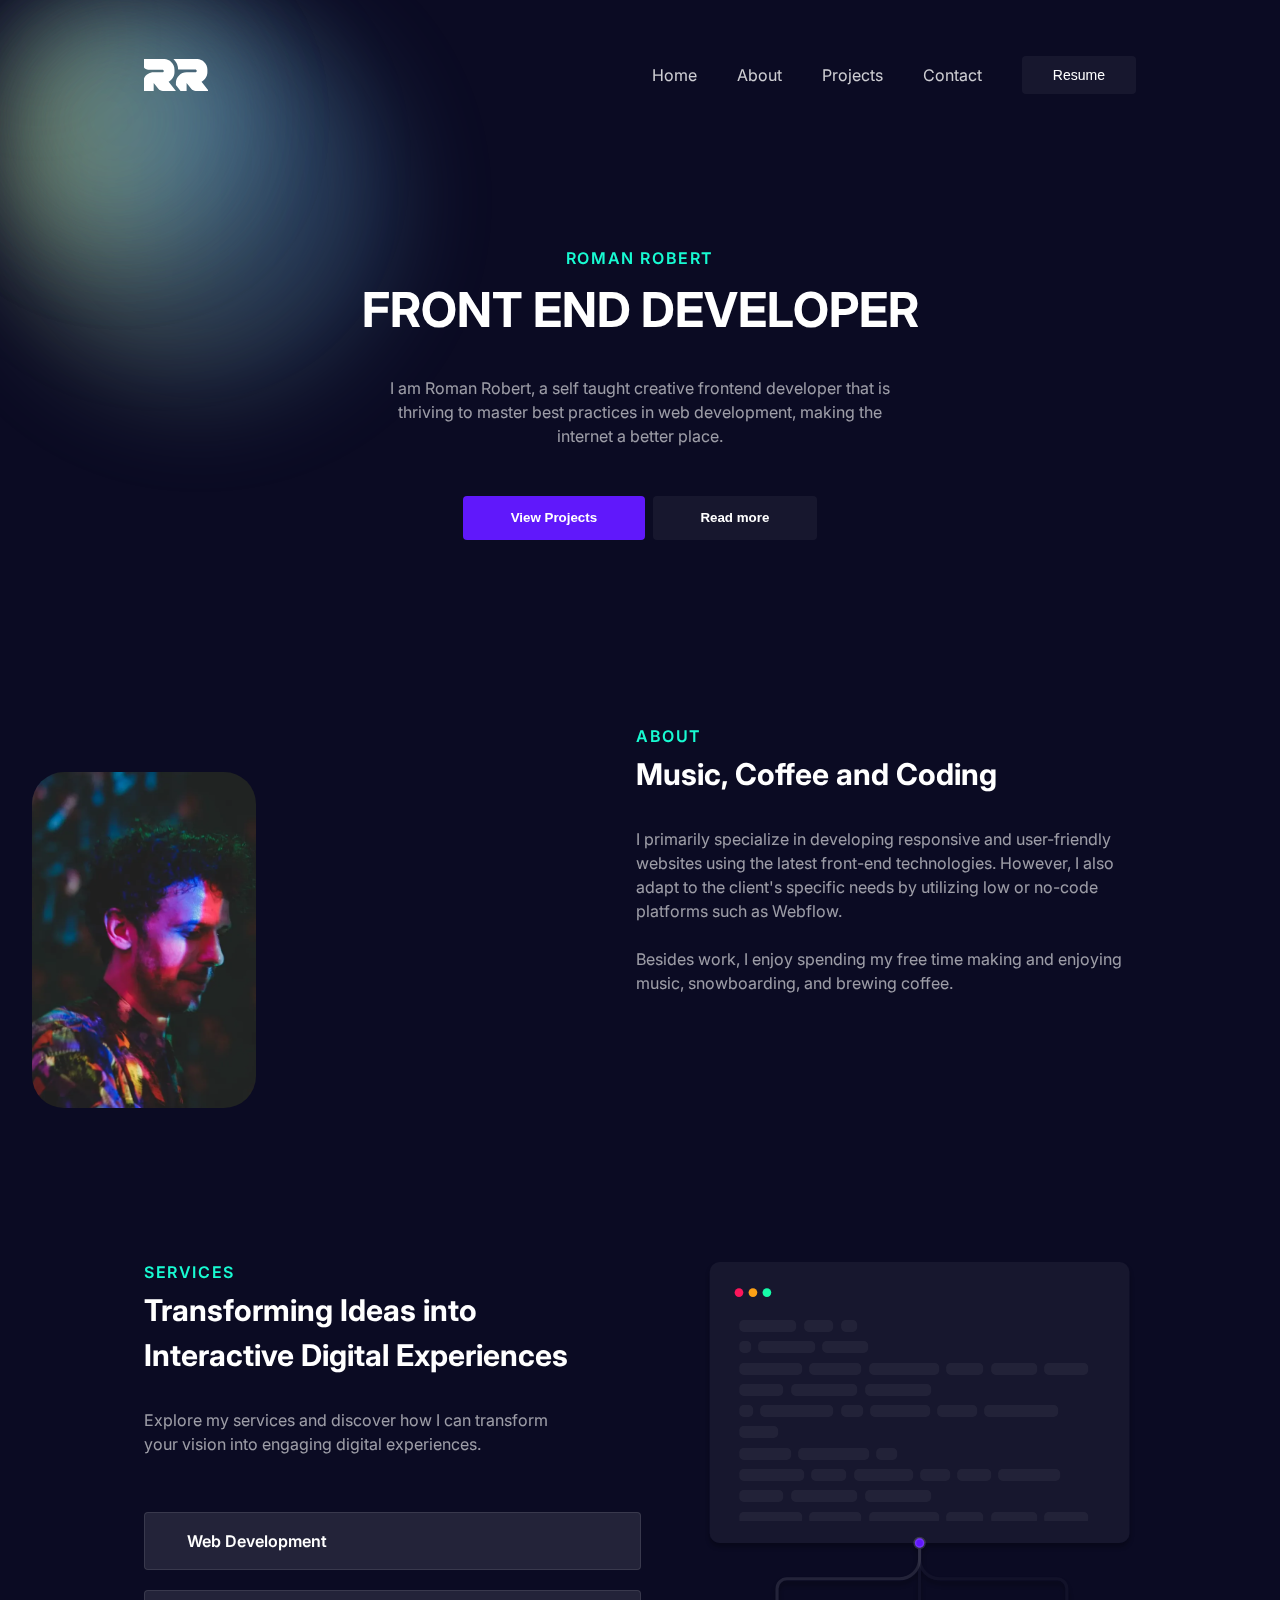
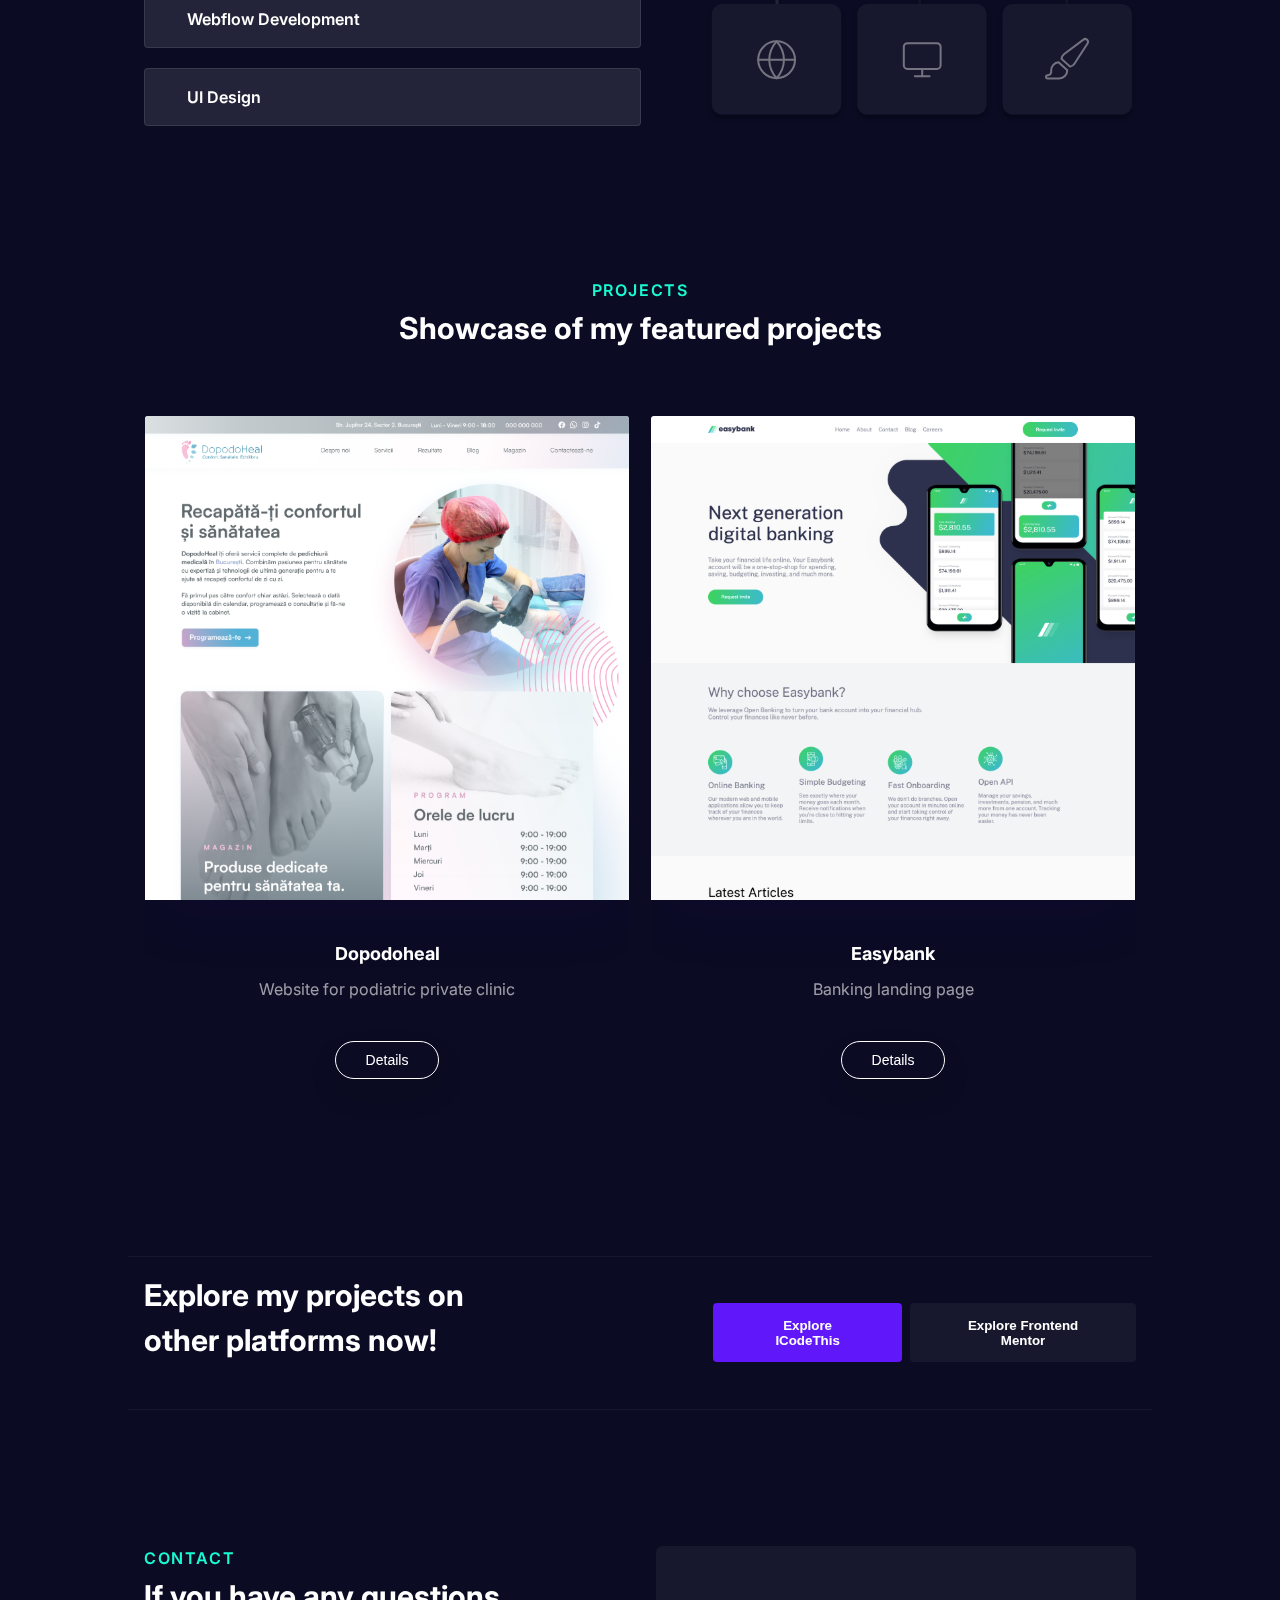
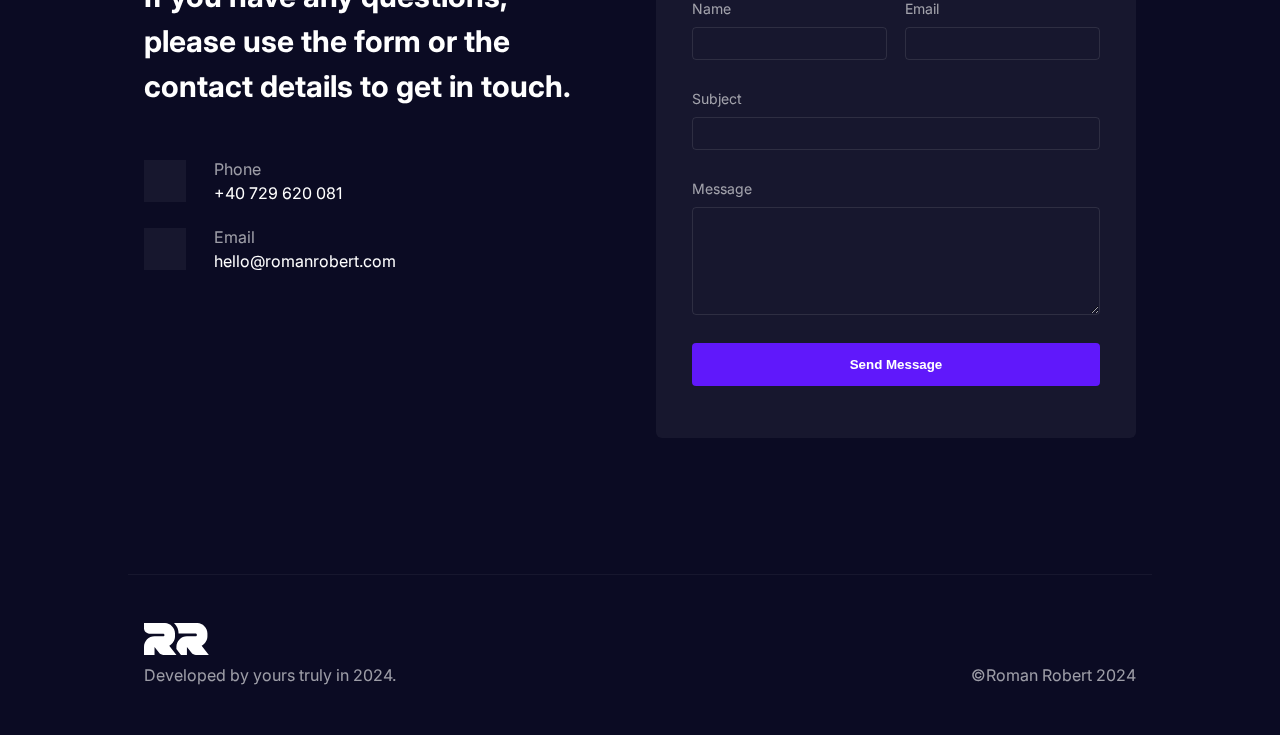
==== commit 72e6376d: "logo optimization" ====
--- a/index.html
+++ b/index.html
@@ -7,6 +7,7 @@
     <meta name="description" content="Explore stunning websites by an expert front-end developer! Discover user-friendly designs, seamless navigation, and the latest web technologies. Elevate your online presence with visually appealing and functional websites. Dive into a showcase of impressive digital work bringing your ideas to life. Ready to enhance your online success? Start your journey here with a front-end developer turning visions into engaging websites!">
     <link rel="preconnect" href="https://fonts.googleapis.com" />
     <link rel="preconnect" href="https://fonts.gstatic.com" crossorigin />
+    <link rel="icon" href="./assets/logo.svg">
     <link
       href="https://fonts.googleapis.com/css2?family=Inter:wght@400;500;600;700&display=swap"
       rel="stylesheet"
@@ -22,7 +23,7 @@
     <div class="blob"></div>
     <div class="blob"></div>
     <header class="main-header wrapper">
-      <img class="logo " src="./assets/logo.svg" alt="Roman Robert logo" />
+      <img class="logo " src="./assets/logo.svg" width="64" height="32" alt="Roman Robert logo" />
 
       <ul class="nav-list">
         <li class="nav-link"><a href="#home"onclick="lenis.scrollTo('#hero')">Home</a></li>
@@ -63,12 +64,14 @@
           src="https://images.unsplash.com/photo-1534972195531-d756b9bfa9f2?q=80&w=1170&auto=format&fit=crop&ixlib=rb-4.0.3&ixid=M3wxMjA3fDB8MHxwaG90by1wYWdlfHx8fGVufDB8fHx8fA%3D%3D"
             
             alt=""
+            loading="lazy"
           />
         </div>
         <div class="img-wrapper">
           <img class="scroll-based-item"
           src="./assets/Picture.webp"
             alt=""
+            loading="lazy"
           />
         </div>
       </div>
@@ -106,7 +109,7 @@
           </li>
         </ul>
       </div>
-      <img src="./assets/skills-illustration.svg" class="scroll-based-item"alt="" />
+      <img src="./assets/skills-illustration.svg" class="scroll-based-item" loading="lazy" alt="" />
     </section>
     <section class="projects wrapper" id="projects">
       <header>
@@ -118,6 +121,7 @@
           <div class="project-img-wrapper ">
             <img
               src="./assets/dopodoheal.svg"
+              loading="lazy"
               alt=""
             />
           </div>
@@ -135,6 +139,7 @@
             <img
               src="./assets/Easybank.svg"
               alt=""
+              loading="lazy"
             />
           </div>
           <section class="project-card-content">
@@ -160,7 +165,7 @@
         
       </div>
     </section>
-    <section class="contact wrapper">
+    <section class="contact wrapper" id="contact">
       <div class="contact-content">
         <p class="accent-type scroll-based-item">Contact</p>
         <h2>If you have any questions, please use the form or the contact details to get in touch.</h2>
@@ -206,7 +211,7 @@
     </section>
     <footer class="footer wrapper">
       <div class="left">
-        <img class="logo" src="./assets/logo.svg" alt="Roman Robert logo" />
+        <img class="logo" loading="lazy" src="./assets/logo.svg" alt="Roman Robert logo" />
         <p>Developed by yours truly in 2024.</p>
       </div>
      
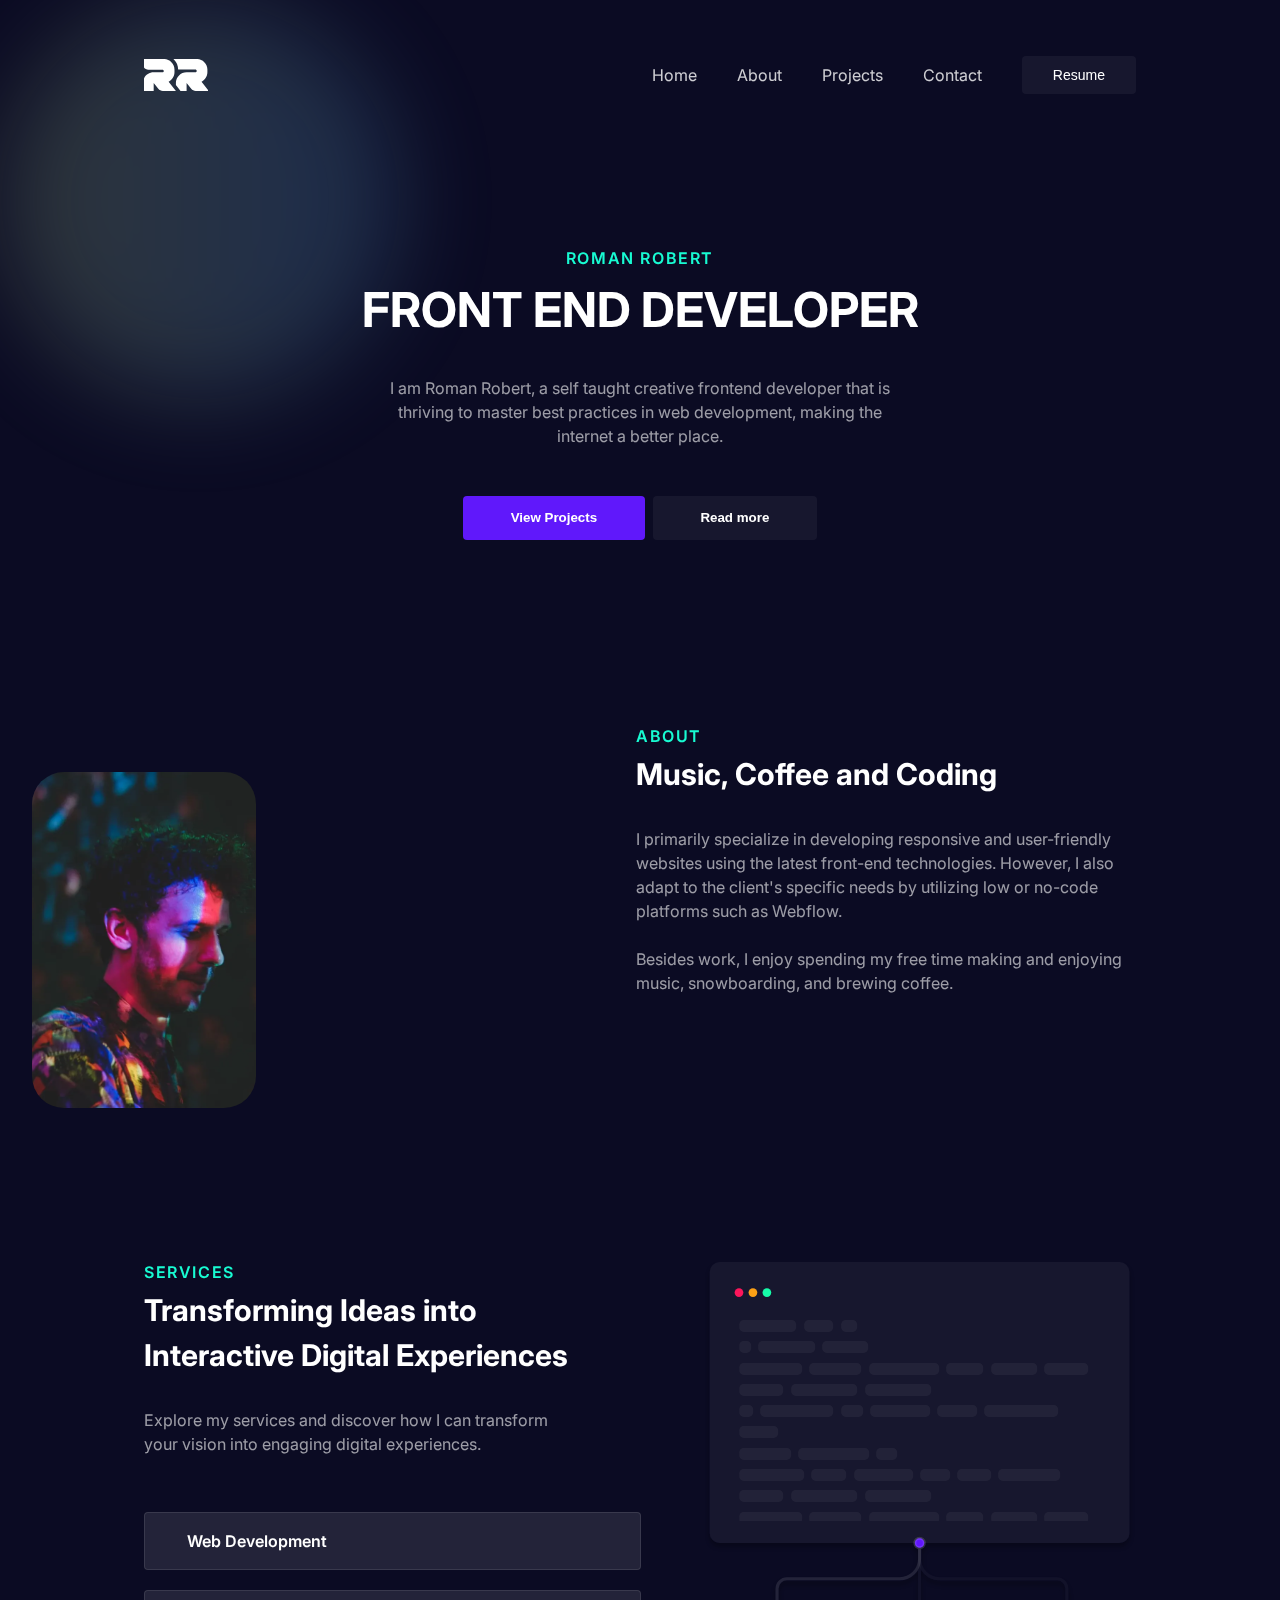
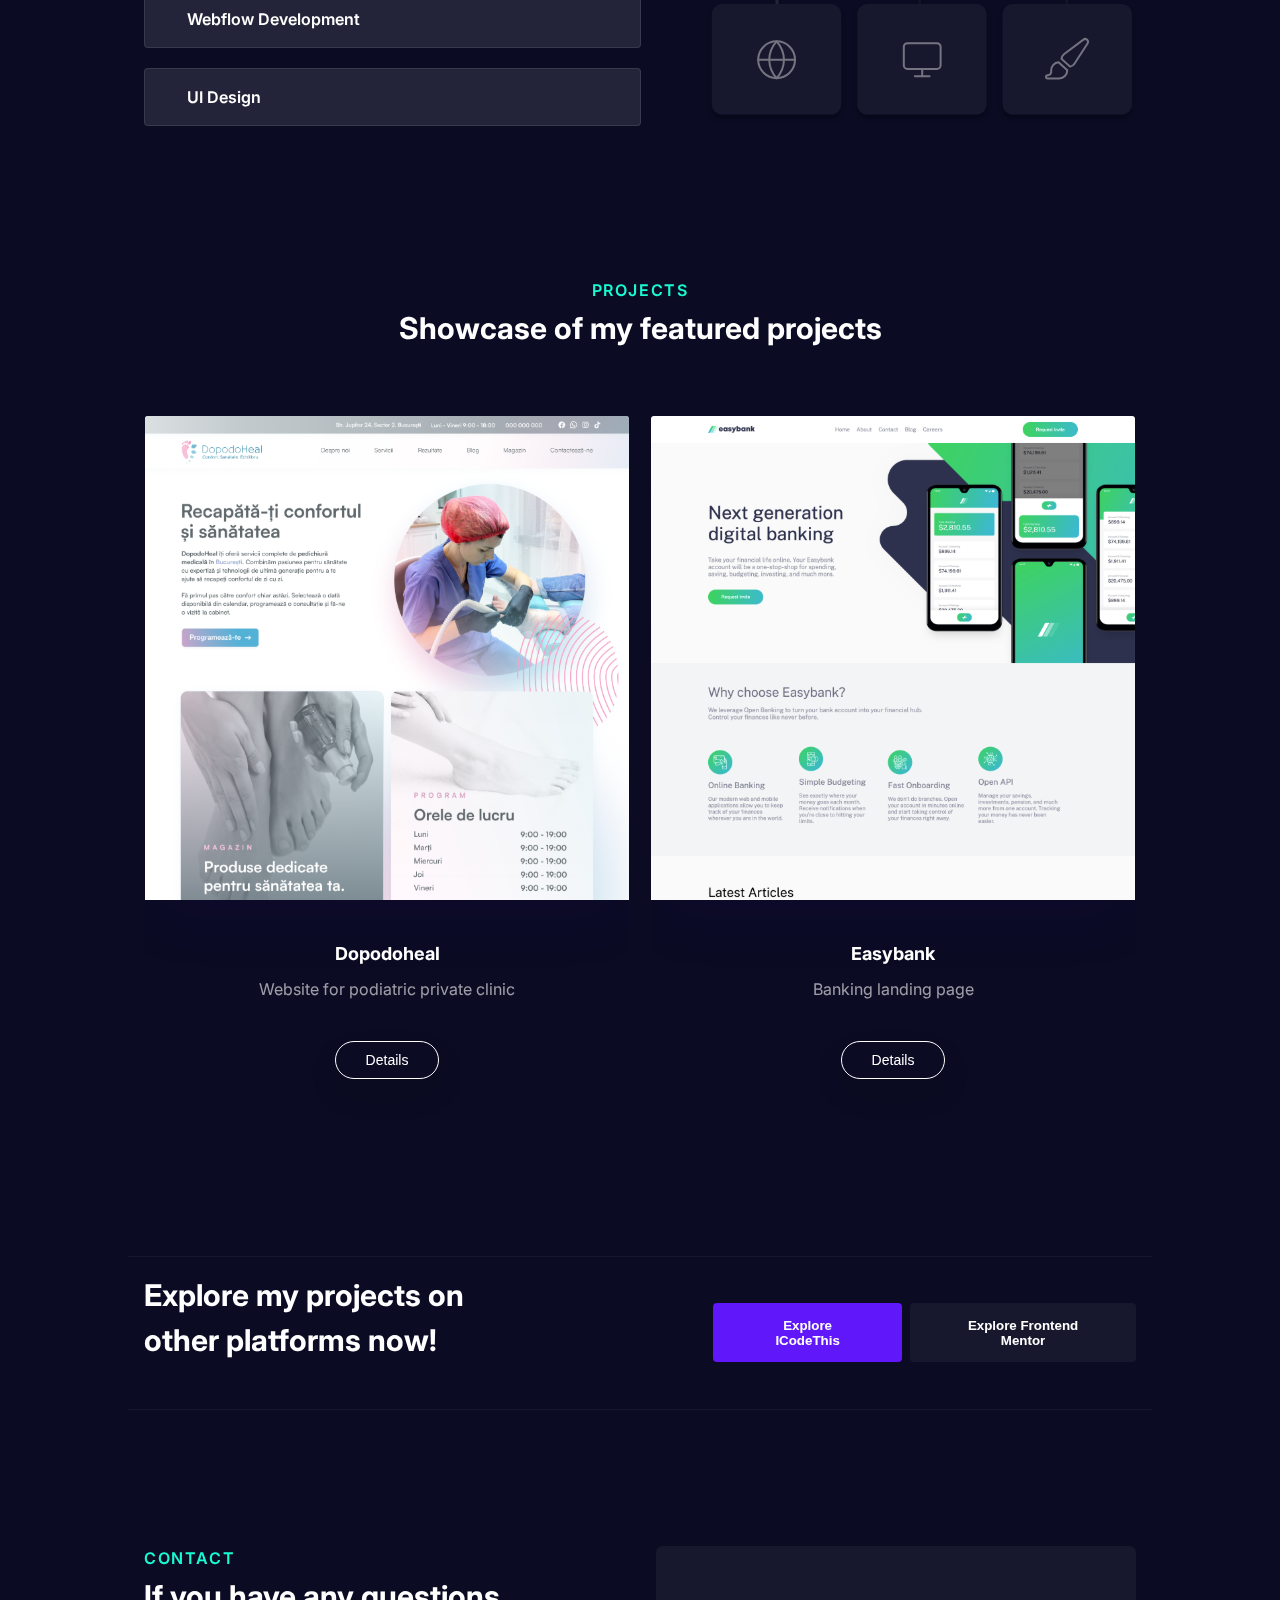
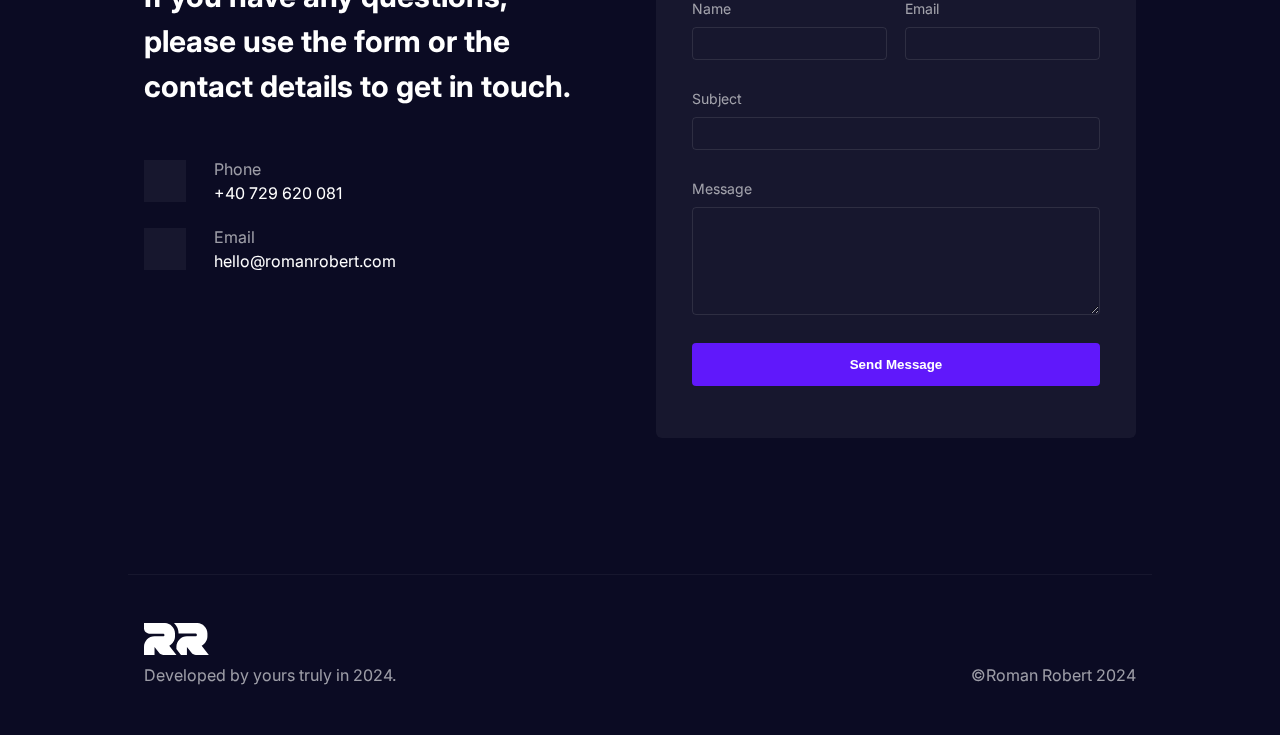
==== commit 6b534c2c: "blob update" ====
--- a/index.html
+++ b/index.html
@@ -17,11 +17,9 @@
     <script src="https://unpkg.com/@dotlottie/player-component@latest/dist/dotlottie-player.mjs" type="module" defer></script> 
   </head>
   <body>
+    
     <div class="blob"></div>
-    <div class="blob"></div>
-    <div class="blob"></div>
-    <div class="blob"></div>
-    <div class="blob"></div>
+    
     <header class="main-header wrapper">
       <img class="logo " src="./assets/logo.svg" width="64" height="32" alt="Roman Robert logo" />
 
--- a/styles/style.css
+++ b/styles/style.css
@@ -395,47 +395,16 @@
   }
 }
 .blob {
-  --position-x: 4vw;
-  --position-y: 5vh;
-  --animate-to-x: 10vw;
-  --animate-to-y: 20vh;
   position: fixed;
   z-index: -1;
   background: linear-gradient(to right, #c2e59c, #64b3f4);
-  width: 15rem;
-  height: 15rem;
+  width: 25rem;
+  height: 25rem;
   border-radius: 100vw;
   filter: blur(50px);
   opacity: 0.2;
-  animation: move 10s cubic-bezier(0.46, 0.03, 0.52, 0.96) infinite alternate;
-}
-
-.blob:nth-child(2) {
-  background-color: linear-gradient(to right, #fe8c00, #f83600);
-  width: 25rem;
-  height: 25rem;
-}
-
-.blob:nth-child(3) {
-  background-color: linear-gradient(to right, #ba5370, #f4e2d8);
-  width: 20rem;
-  height: 20rem;
-}
-
-.blob:nth-child(4) {
-  background-color: linear-gradient(to right, #fffc00, #ffffff);
-  width: 5rem;
-  height: 5rem;
-}
-
-@keyframes move {
-  0% {
-    transform: translate(var(--position-x), var(--position-y));
-  }
-  100% {
-    transform: translate(var(--animate-to-x), var(--animate-to-y));
-  }
-}
+}
+
 section.skills {
   margin-top: 12.5rem;
   display: flex;
